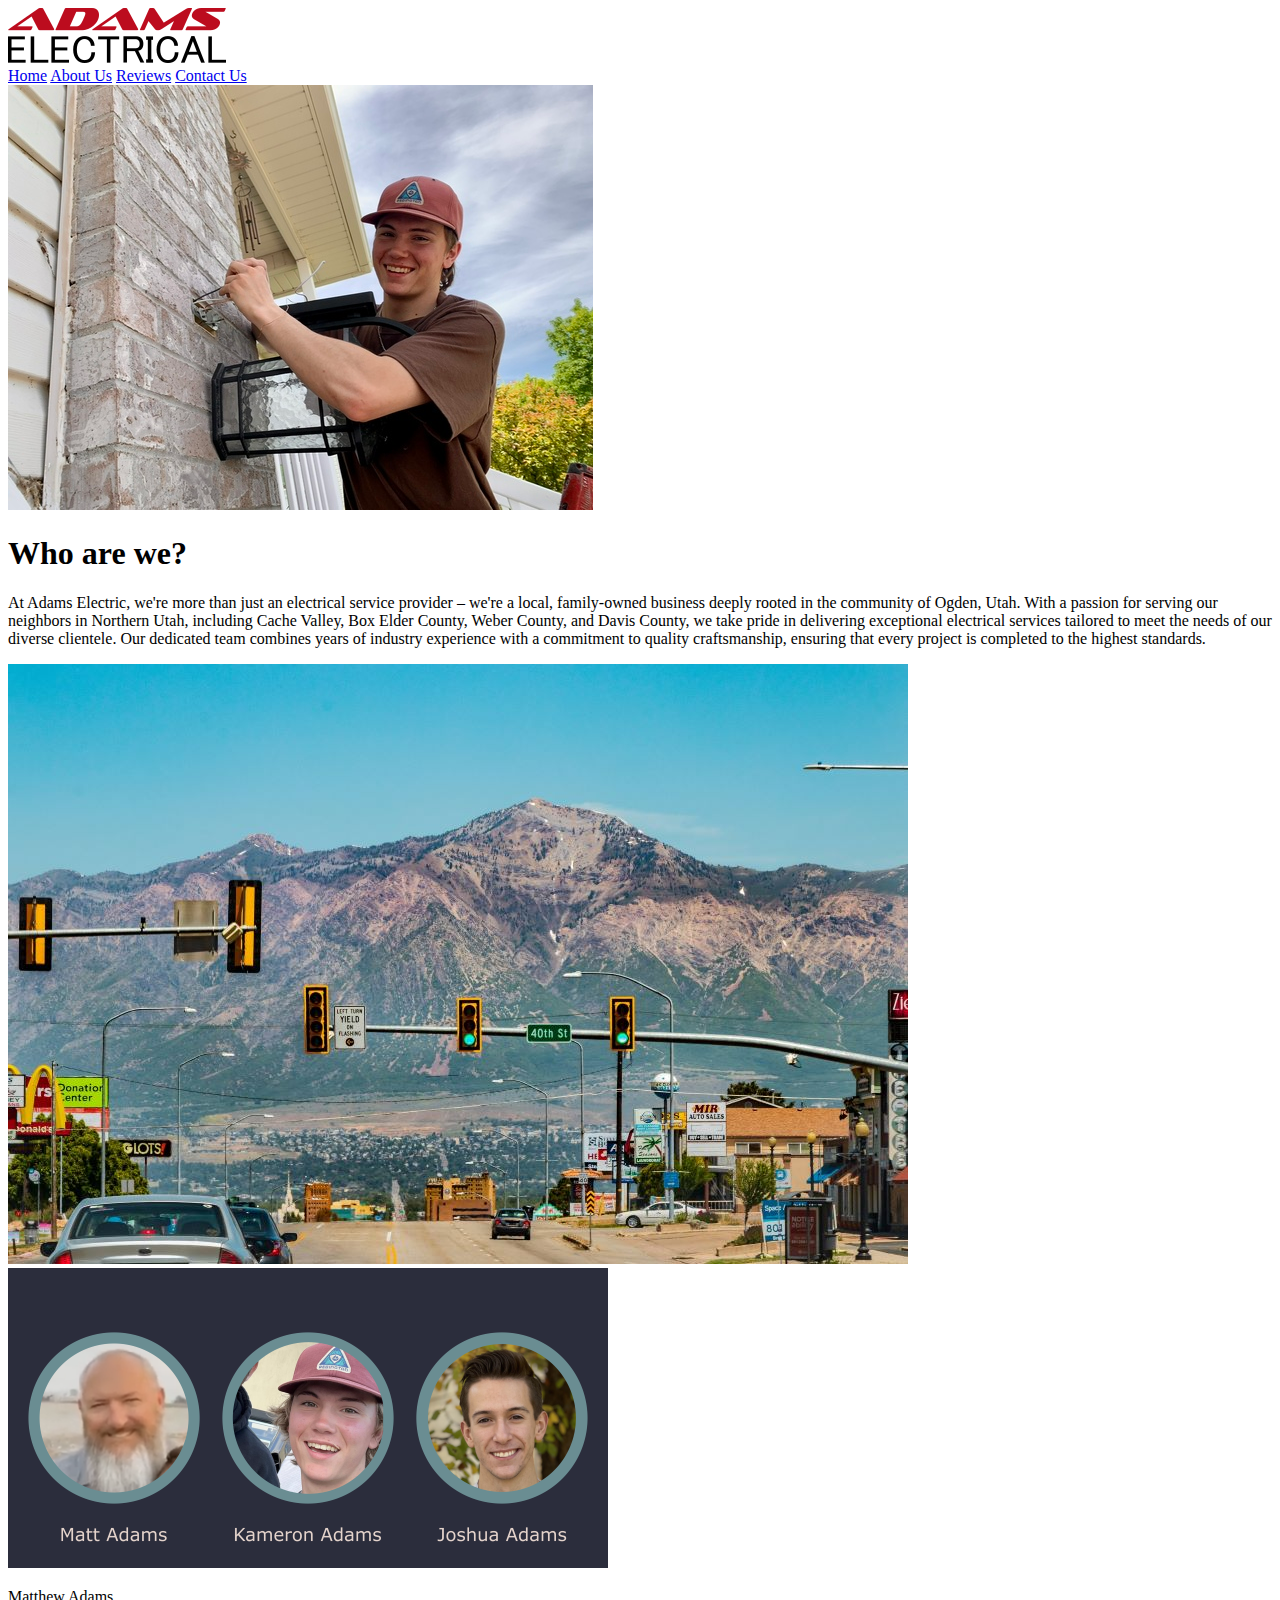
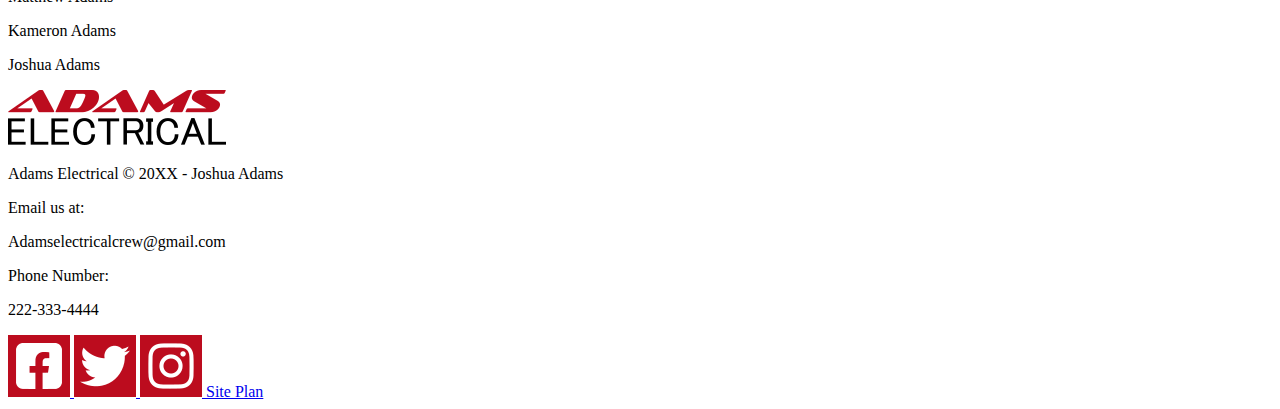
==== aboutus.html @ c816623a "updated footer to include a siteplan link" ====
<!DOCTYPE html>
<html lang="en">
<head>
    <meta charset="UTF-8">
    <meta name="viewport" content="width=device-width, initial-scale=1.0">
    <title>About Us</title>
    <link rel="stylesheet" href="styles/styles.css">
</head>
<body>
    <header>
        <a id="logo_link" href="index.html">
            <img class="icon" src="images/Logo_Adams_Electric_1.png" alt="Adams Electrical Logo">
        </a>
        <nav>
            <a href="index.html">Home</a>
            <a href="aboutus.html">About Us</a>
            <a href="reviews.html">Reviews</a>
            <a href="contactus.html">Contact Us</a>
        </nav>
    </header>

    <main>
        <img src="images/resized/Outdoor_Lighting.jpg" alt="Picture of an Electrian fixing an outdoor light">
        <h1>Who are we?</h1>
        <p>At Adams Electric, we're more than just an electrical service provider – we're a local, family-owned business deeply rooted in the community of Ogden, Utah. With a passion for serving our neighbors in Northern Utah, including Cache Valley, Box Elder County, Weber County, and Davis County, we take pride in delivering exceptional electrical services tailored to meet the needs of our diverse clientele. Our dedicated team combines years of industry experience with a commitment to quality craftsmanship, ensuring that every project is completed to the highest standards.</p>
        <img src="images/resized/Ogden_Utah_2-chase-charaba-uRHzV3ca2fk-unsplash.jpg" alt="Picture of Ogden Utah">

        <div class="Adamscrew">
            <img src="images/resized/adams family picture2.png" alt="Picture of the Adams Family Crew">

            <p class="waw-text" >Matthew Adams</p>
            <p class="waw-text" >Kameron Adams</p>
            <p class="waw-text" >Joshua Adams</p>
        </div>
    </main>
    
    <footer>
        <a id="logo_link" href="index.html">
            <img class="icon" src="images/Logo_Adams_Electric_1.png" alt="Adams Electrical Logo">
        </a>
        <p>Adams Electrical &copy; 20XX - Joshua Adams</p>
        <p>Email us at:</p>
        <p>Adamselectricalcrew@gmail.com</p>
        <p>Phone Number:</p>
        <p>222-333-4444</p>
        <div class="social">
            <a href="https://facebook.com" target="_blank">
                <img src="images/icons/facebook2.png" alt="fb icon">
            </a>
            <a href="https://twitter.com" target="_blank">
                <img src="images/icons/twitter2.png" alt="twitter icon">
            </a>
            <a href="https://instagram.com" target="_blank">
                <img src="images/icons/instagram2.png" alt="instagram icon">
            </a>
            <a href="site-plan.html">Site Plan</a>
        </div>
    </footer>

</body>
</html>
---- styles/styles.css ----
/* Form CSS */
#feedback {
    background-color: antiquewhite;
    position: absolute;
    top: 0;
    left: 0;
    right: 0;
    padding: .5em;
    /* make this element invisible until we are ready for it */
    display: none;      
}
.moveDown {
    margin-top: 3em;
}

form {
    /* Center the form on the page */
    margin: 0 auto;
    width: 400px;
    /* Form outline */
    padding: 1em;
    border: 1px solid #ccc;
    border-radius: 1em;
  }
  
  ul {
    list-style: none;
    padding: 0;
    margin: 0;
  }
  
  form li + li {
    margin-top: 1em;
  }
  
  label {
    /* Uniform size & alignment */
    display: inline-block;
    width: 90px;
    text-align: right;
  }
  
  input,
  textarea {
    /* To make sure that all text fields have the same font settings
       By default, textareas have a monospace font */
    font: 1em sans-serif;
  
    /* Uniform text field size */
    width: 300px;
    box-sizing: border-box;
  
    /* Match form field borders */
    border: 1px solid #999;
  }
  
  input:focus,
  textarea:focus {
    /* Additional highlight for focused elements */
    border-color: #000;
  }
  
  textarea {
    /* Align multiline text fields with their labels */
    vertical-align: top;
  
    /* Provide space to type some text */
    height: 5em;
  }
  
  .button {
    /* Align buttons with the text fields */
    padding-left: 90px; /* same size as the label elements */
  }
  
  button {
    /* This extra margin represent roughly the same space as the space
       between the labels and their text fields */
    margin-left: 0.5em;
  }
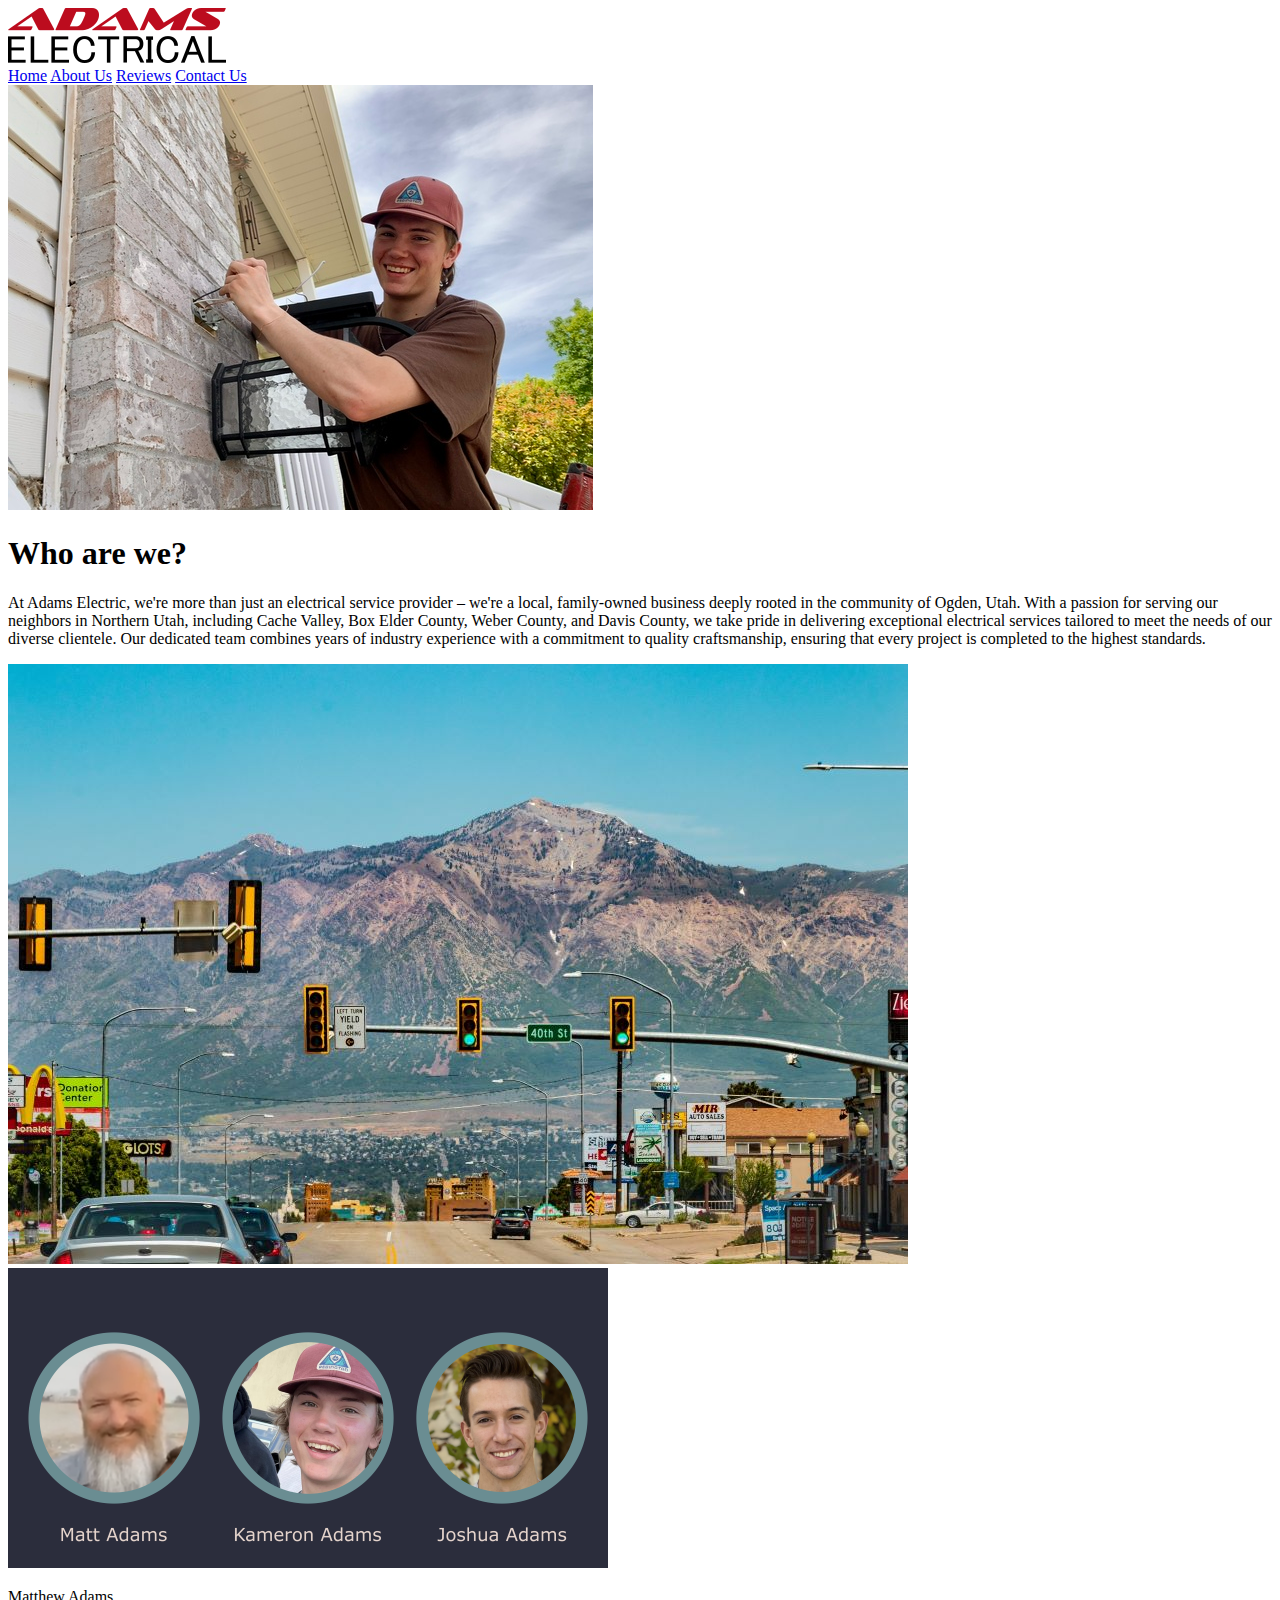
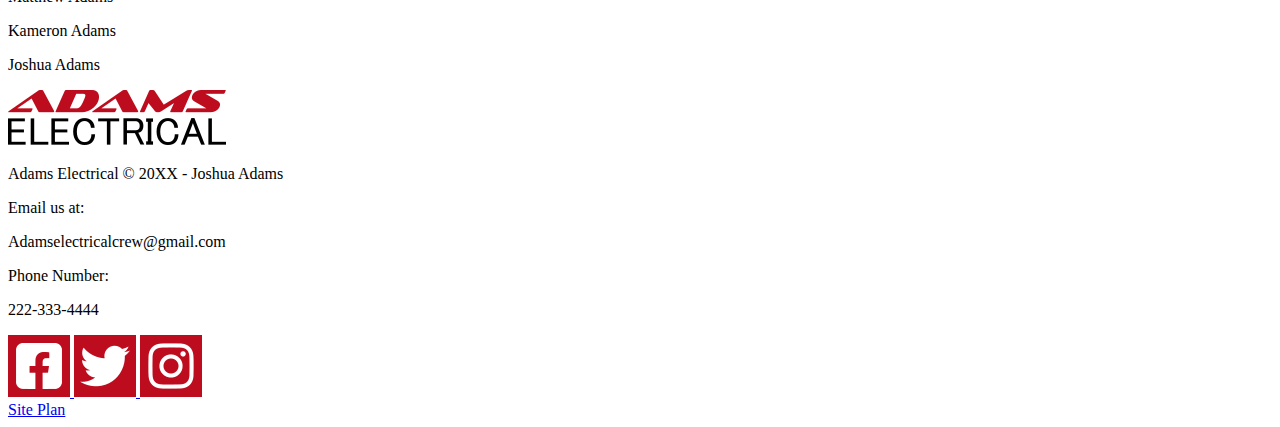
==== commit f64f85d4: "updated site plan" ====
--- a/aboutus.html
+++ b/aboutus.html
@@ -53,6 +53,8 @@
             <a href="https://instagram.com" target="_blank">
                 <img src="images/icons/instagram2.png" alt="instagram icon">
             </a>
+        </div>
+        <div class="Site-Plan-Link">
             <a href="site-plan.html">Site Plan</a>
         </div>
     </footer>
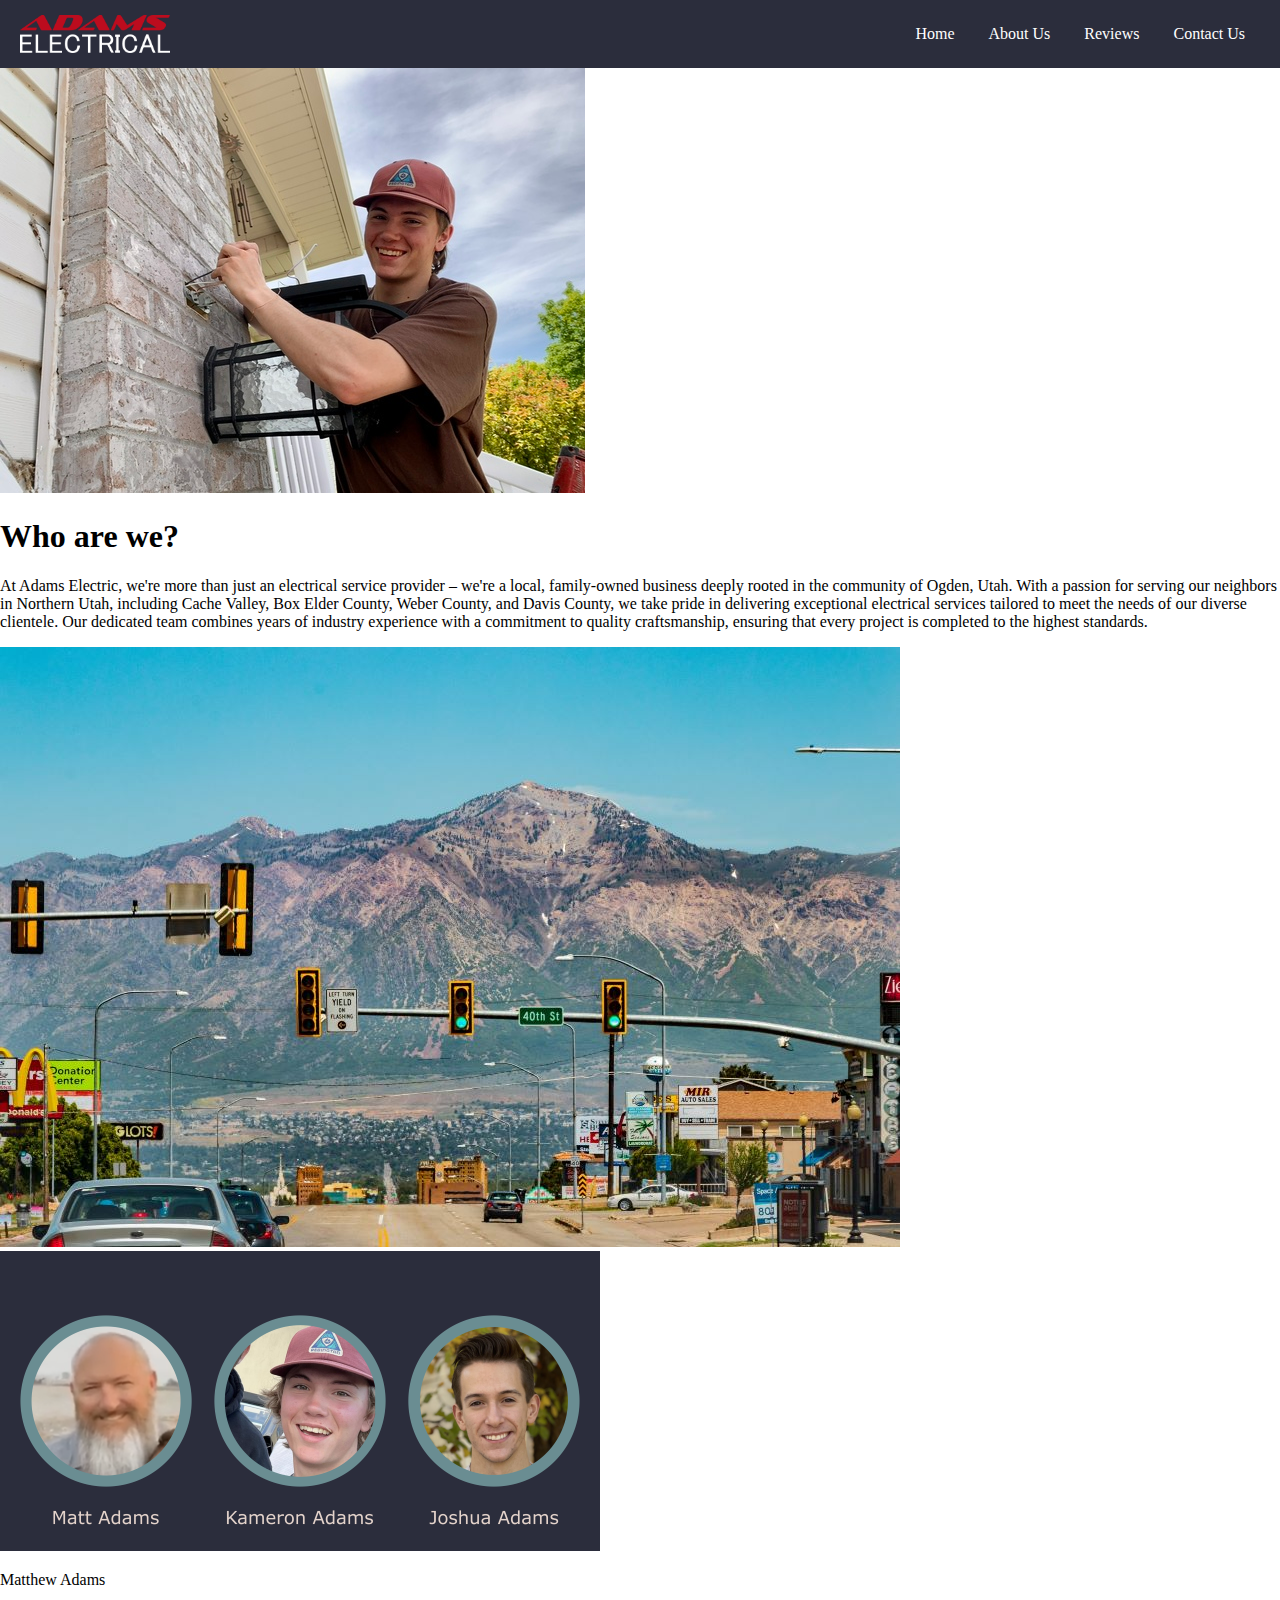
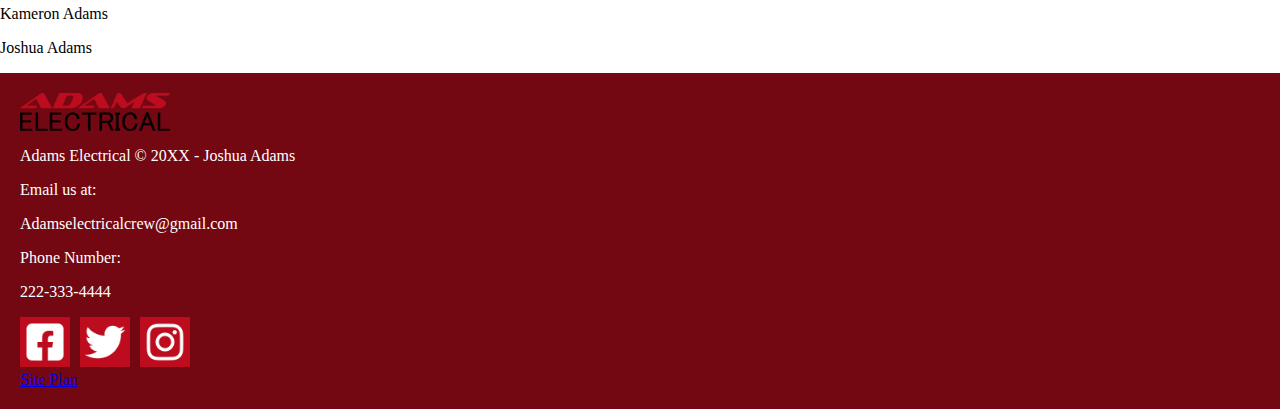
==== commit f8adc979: "updated header" ====
--- a/aboutus.html
+++ b/aboutus.html
@@ -9,13 +9,15 @@
 <body>
     <header>
         <a id="logo_link" href="index.html">
-            <img class="icon" src="images/Logo_Adams_Electric_1.png" alt="Adams Electrical Logo">
+            <img class="icon" src="images/Logo_Adams_Electric_2.png" alt="Adams Electrical Logo">
         </a>
-        <nav>
-            <a href="index.html">Home</a>
-            <a href="aboutus.html">About Us</a>
-            <a href="reviews.html">Reviews</a>
-            <a href="contactus.html">Contact Us</a>
+        <nav class="navbar">
+            <ul>
+                <li><a href="index.html">Home</a></li>
+                <li><a href="aboutus.html">About Us</a></li>
+                <li><a href="reviews.html">Reviews</a></li>
+                <li><a href="contactus.html">Contact Us</a></li>
+            </ul>
         </nav>
     </header>
 
--- a/styles/styles.css
+++ b/styles/styles.css
@@ -1,3 +1,173 @@
+/* Header & Nav */
+header {
+  display: flex;
+  justify-content: space-between;
+  align-items: center; /* Center items vertically */
+  background-color: #2B2D3C;
+  --primary-color: #E4D3CB;
+  --secondary-color: #2B2D3C;
+  --accent1-color: #BC0C1E;
+  --accent2-color: #730712;
+  padding: 10px 20px;
+}
+
+#logo_link {
+  display: flex; /* Use flexbox for the logo link */
+  align-items: center; /* Center the logo vertically */
+}
+
+.icon {
+  width: 150px;
+}
+
+.navbar ul {
+  list-style-type: none;
+  background-color: #2B2D3C;
+  padding: 0;
+  margin: 0;
+}
+
+.navbar li {
+  display: inline-block;
+}
+
+.navbar a {
+  display: block;
+  color: white;
+  text-decoration: none;
+  padding: 15px;
+  text-align: center;
+}
+
+.navbar a:hover {
+  background-color: #BC0C1E;
+}
+
+
+/* Body */
+body {
+  margin: 0;
+  padding: 0;
+}
+
+/* Hero */
+.hero-image {
+  background-image: linear-gradient(rgba(0, 0, 0, 0.5), rgba(0, 0, 0, 0.5)), url('../images/Hero/hero-20240302_0405510002.jpg');
+  height: 400px;
+
+  /* Position and center the image to scale nicely on all screens */
+  background-position: center;
+  background-repeat: no-repeat;
+  background-size: cover;
+  position: relative;
+}
+
+/* Place text in the middle of the image */
+.hero-text {
+  text-align: center;
+  position: absolute;
+  top: 50%;
+  left: 50%;
+  transform: translate(-50%, -50%);
+  color: white;
+  width: 500px;
+  height: 200px;
+}
+.hero-text button {
+  background-color: #BC0C1E;
+  padding: 10px;
+  border-radius: 5px;
+  font-weight: bold;
+  color: white;
+  border: none;
+  transition: transform 0.2s;
+  position: relative;
+}
+.hero-image button:hover {
+  background-color: #ff0019;
+  font-weight: 600;
+  border: 5px solid #ff0019;
+  transform: scale(1.1);
+}
+
+
+
+/* Footer */
+
+footer {
+  background-color: #730712;
+  color: white;
+  padding: 20px;
+        --primary-color: #E4D3CB   ;
+        --secondary-color: #2B2D3C ;
+        --accent1-color: #BC0C1E;
+        --accent2-color: #730712;
+}
+.footer-content {
+  display: flex;
+  flex-wrap: wrap;
+  align-items: center;
+  justify-content: space-between;
+}
+.contact-info {
+  margin-right: auto; /* Push the social icons and site plan link to the right */
+}
+.footer-icon {
+  width: 100px; /* Adjust the size of the logo */
+}
+.social {
+  display: flex;
+}
+.social img {
+  width: 50px; /* Adjust the size of the social icons */
+  margin-right: 10px; /* Add some space between social icons */
+}
+.site-plan-link {
+  margin-left: auto; /* Push the site plan link to the right */
+  background-color: #E4D3CB;
+  margin: 0;
+  width: 100%;
+  text-align: center;
+  text-decoration: none;
+}
+
+
+
+
+
+
+
+
+
+
+
+
+/* Media Query */
+@media screen and (max-width: 900px) {
+  .navbar {
+    display: block; /* Display the nav links as block elements */
+  }
+
+  .icon {
+    display: block; /* Show the logo on smaller screens */
+    width: 150px; /* Adjust the size of the logo for smaller screens */
+  }
+
+  .navbar ul {
+    padding: 0; /* Reset padding for better spacing */
+  }
+
+  .navbar li {
+    display: block; /* Display each navigation item as a block */
+    margin-bottom: 10px; /* Add some margin between each navigation item */
+  }
+
+  /* Hide the hamburger icon on smaller screens */
+  .hamburger-icon {
+    display: none;
+  }
+}
+
 
 
 
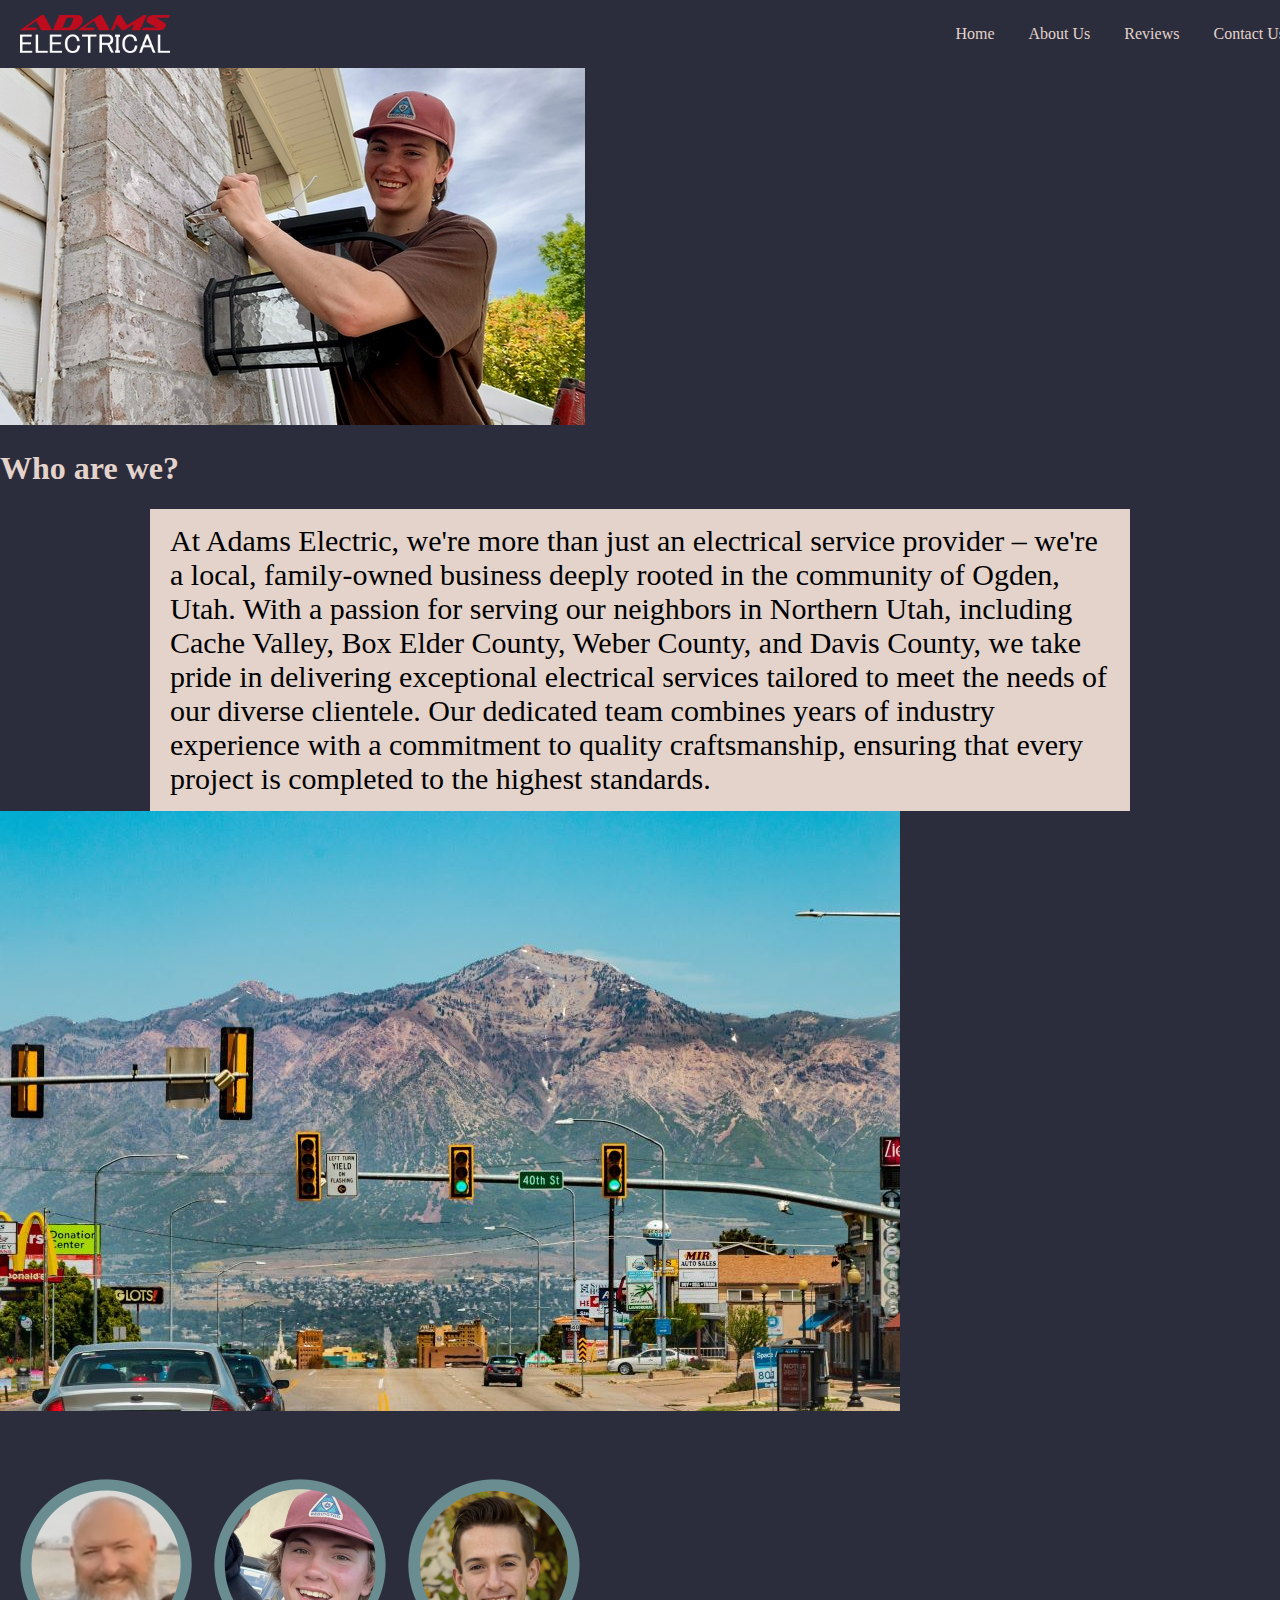
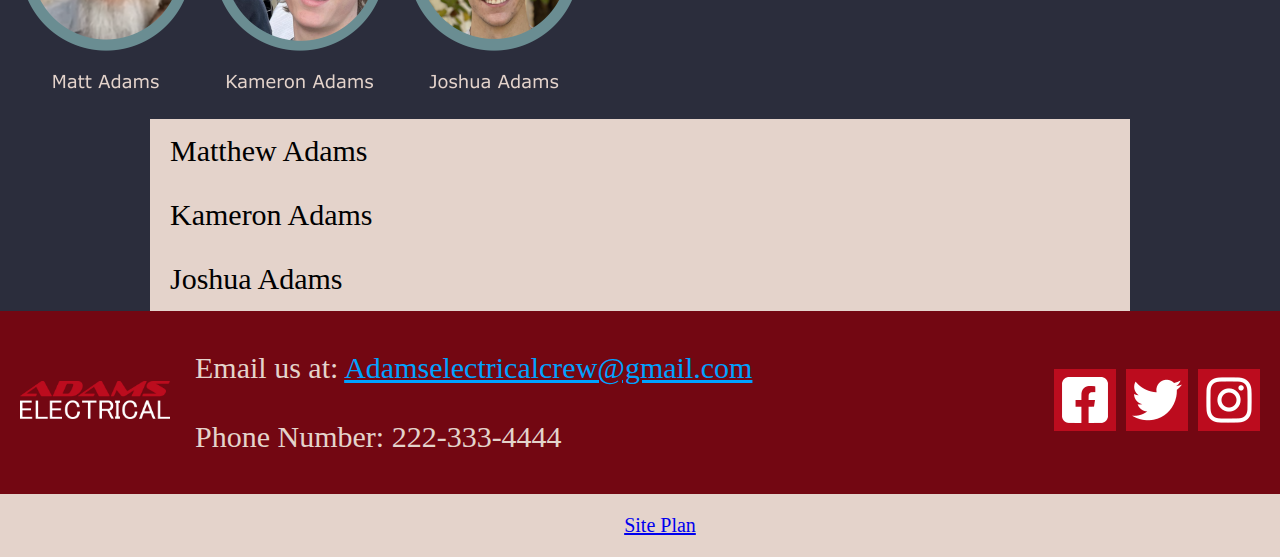
==== commit 089df963: "Updated Index Page" ====
--- a/aboutus.html
+++ b/aboutus.html
@@ -37,29 +37,31 @@
     </main>
     
     <footer>
-        <a id="logo_link" href="index.html">
-            <img class="icon" src="images/Logo_Adams_Electric_1.png" alt="Adams Electrical Logo">
-        </a>
-        <p>Adams Electrical &copy; 20XX - Joshua Adams</p>
-        <p>Email us at:</p>
-        <p>Adamselectricalcrew@gmail.com</p>
-        <p>Phone Number:</p>
-        <p>222-333-4444</p>
-        <div class="social">
+        <div class="footer-content">
+          <a id="footer-logo-link" href="index.html">
+            <img class="footer-icon" src="images/Logo_Adams_Electric_2.png" alt="Adams Electrical Logo">
+          </a>
+          <div class="contact-info">
+            <p>Email us at: <a href="mailto:Adamselectricalcrew@gmail.com">Adamselectricalcrew@gmail.com</a></p>
+            <p>Phone Number: 222-333-4444</p>
+          </div>
+          <div class="social">
             <a href="https://facebook.com" target="_blank">
-                <img src="images/icons/facebook2.png" alt="fb icon">
+              <img src="images/icons/facebook2.png" alt="Facebook icon">
             </a>
             <a href="https://twitter.com" target="_blank">
-                <img src="images/icons/twitter2.png" alt="twitter icon">
+              <img src="images/icons/twitter2.png" alt="Twitter icon">
             </a>
             <a href="https://instagram.com" target="_blank">
-                <img src="images/icons/instagram2.png" alt="instagram icon">
+              <img src="images/icons/instagram2.png" alt="Instagram icon">
             </a>
+          </div>
         </div>
-        <div class="Site-Plan-Link">
-            <a href="site-plan.html">Site Plan</a>
-        </div>
-    </footer>
+      </footer>
+
+      <div class="site-plan-link">
+        <a href="site-plan.html">Site Plan</a>
+      </div>
 
 </body>
 </html>--- a/styles/styles.css
+++ b/styles/styles.css
@@ -1,173 +1,304 @@
+/* Colors */
+/* .Colors {
+primary-color: #E4D3CB;
+secondary-color: #2B2D3C;
+accent1-color: #BC0C1E;
+accent2-color: #730712;
+} */
+
+@import url('https://fonts.cdnfonts.com/css/sofachrome');
+@import url('https://fonts.googleapis.com/css2?family=Montserrat:ital,wght@0,100..900;1,100..900&family=Open+Sans:ital,wght@0,300..800;1,300..800&family=Roboto:ital,wght@0,100;0,300;0,400;0,500;0,700;0,900;1,100;1,300;1,400;1,500;1,700;1,900&display=swap');
+
+:root {
+--heading-font: 'Sofachrome Rg', sans-serif, "Montserrat", sans-serif;
+--paragraph-font: 'Roboto', "Open Sans", 'sans-serif'; /* Remove the comma at the end */
+
+}
+
 /* Header & Nav */
 header {
   display: flex;
   justify-content: space-between;
   align-items: center; /* Center items vertically */
   background-color: #2B2D3C;
-  --primary-color: #E4D3CB;
-  --secondary-color: #2B2D3C;
-  --accent1-color: #BC0C1E;
-  --accent2-color: #730712;
   padding: 10px 20px;
-}
-
+  /*Fixed Top Menu */
+  position:fixed;
+  top:0;
+  width: 100%;
+  z-index: 1;
+}
 #logo_link {
-  display: flex; /* Use flexbox for the logo link */
-  align-items: center; /* Center the logo vertically */
-}
-
+  display: flex;
+  align-items: center;
+}
 .icon {
   width: 150px;
 }
-
 .navbar ul {
   list-style-type: none;
   background-color: #2B2D3C;
   padding: 0;
   margin: 0;
 }
-
 .navbar li {
   display: inline-block;
 }
-
 .navbar a {
   display: block;
-  color: white;
+  color: #E4D3CB;
   text-decoration: none;
   padding: 15px;
   text-align: center;
 }
-
 .navbar a:hover {
   background-color: #BC0C1E;
 }
-
 
 /* Body */
 body {
   margin: 0;
   padding: 0;
+  background-color: #2B2D3C;
+  color: #E4D3CB;
 }
 
 /* Hero */
 .hero-image {
   background-image: linear-gradient(rgba(0, 0, 0, 0.5), rgba(0, 0, 0, 0.5)), url('../images/Hero/hero-20240302_0405510002.jpg');
   height: 400px;
-
-  /* Position and center the image to scale nicely on all screens */
   background-position: center;
   background-repeat: no-repeat;
   background-size: cover;
   position: relative;
-}
-
-/* Place text in the middle of the image */
+  padding-top:  70px;
+}
 .hero-text {
   text-align: center;
   position: absolute;
   top: 50%;
   left: 50%;
   transform: translate(-50%, -50%);
-  color: white;
-  width: 500px;
+  color: #E4D3CB;
+  width: 1000px;
   height: 200px;
+  font-family: var(--heading-font);
 }
 .hero-text button {
-  background-color: #BC0C1E;
+  background-color: #a30010;
   padding: 10px;
-  border-radius: 5px;
+  border-radius: 10px;
   font-weight: bold;
-  color: white;
+  color: #E4D3CB;
   border: none;
   transition: transform 0.2s;
   position: relative;
 }
 .hero-image button:hover {
-  background-color: #ff0019;
+  background-color: #a30010;
   font-weight: 600;
-  border: 5px solid #ff0019;
-  transform: scale(1.1);
-}
-
-
+  border: 10px solid #a30010;
+  transform: scale(1.4);
+}
+.m1 h1 {
+  text-align: center;
+  font-family: var(--heading-font);
+  background: #a30010;
+  color: #E4D3CB;
+  margin: 0 25%;
+  width: auto;
+  padding: 8px;
+  margin-top: 30px;
+  margin-bottom: 30px;
+  border-radius: 10px;
+  font-size: 25px;
+}
+.m1 h3, p{
+  text-align: left;
+  margin: 0 150px;
+  padding: 15px 20px 15px 20px;
+  font-size: 30px;
+  background: #E4D3CB;
+  color: black;
+  overflow: hidden;
+}
+.ps-text {
+  margin: 30px auto;
+  border: 1px solid #E4D3CB;
+  border-radius: 15px;
+}
+.proudly-servicing {
+  gap: 10px;
+  /* border: 25px solid #2B2D3C; */
+  background-color: #2B2D3C;
+  margin: 0 150px;
+  /* border-bottom: solid 30px #2B2D3C; */
+  border-top: solid 20px #730712;
+  border-bottom: solid 20px #730712;
+}
+.proudly-servicing h1 {
+  text-align: center;
+}
+.image-container {
+  display: grid;
+  grid-template-columns: repeat(4, minmax(300px, 1fr));
+  justify-content: center;
+  margin: 0 auto; 
+  max-width: 1500px; 
+}
+.image-container img {
+  width: 100%; 
+  height: 300px;
+  max-width: 300px;
+  padding: 25px; 
+  box-sizing: border-box;
+  border-radius: 50%;
+}
+  .image-container img[src="images/resized/Cache Valley - joshua-hoehne-p0x0osKKFng-unsplash.jpg"] {
+    grid-column: 1 / span 1; 
+  }
+  .image-container img[src="images/resized/Ogden_Utah_2-chase-charaba-uRHzV3ca2fk-unsplash.jpg"] {
+    grid-column: 2 / span 1; 
+  }
+  .image-container img[src="images/resized/Box Elder - chris-kofoed-mTxOQXx7JCc-unsplash.jpg"] {
+    grid-column: 3 / span 1; 
+  }
+  .image-container img[src="images/resized/Ogden_Utah_Mountians.jpg"] {
+    grid-column: 4 / span 1; 
+  }
+
+.services {
+display: grid;
+grid-template-columns: 1fr 1fr;
+text-align: left;
+margin: 0 150px;
+padding: 15px 20px 15px 20px;
+font-size: 30px;
+background: #E4D3CB;
+color: black;
+overflow: hidden;
+border-bottom: solid 20px #2B2D3C;
+}
+.services_list{
+  text-align: left;
+  padding: 15px 20px 15px 20px;
+  font-size: 30px;
+  background: #E4D3CB;
+  color: black;
+}
+.home-page-review {
+text-align: left;
+padding: 15px 20px 15px 20px;
+}
+.home-page-review p {
+  text-align: left;
+  margin: 0 auto;
+  font-style: italic;
+}
+.Recent-Review{
+  text-align: left;
+  /* margin: 0 150px; */
+  padding: 15px 20px 15px 20px;
+  font-size: 30px;
+  background: #E4D3CB;
+  color: black;
+  grid-column: 2/3;
+  grid-row: 1/2;
+}
 
 /* Footer */
-
 footer {
   background-color: #730712;
-  color: white;
+  color: #E4D3CB;
   padding: 20px;
-        --primary-color: #E4D3CB   ;
-        --secondary-color: #2B2D3C ;
-        --accent1-color: #BC0C1E;
-        --accent2-color: #730712;
 }
 .footer-content {
   display: flex;
   flex-wrap: wrap;
+  justify-content: space-between;
   align-items: center;
-  justify-content: space-between;
 }
 .contact-info {
-  margin-right: auto; /* Push the social icons and site plan link to the right */
-}
-.footer-icon {
-  width: 100px; /* Adjust the size of the logo */
+  flex-grow: 1;
+  text-align: center; 
+}
+.contact-info p {
+  margin: 5px;
+  background-color: #730712;
+  color: #E4D3CB;
+}
+.contact-info a {
+  color: #00a2ff;
 }
 .social {
   display: flex;
 }
-.social img {
-  width: 50px; /* Adjust the size of the social icons */
-  margin-right: 10px; /* Add some space between social icons */
-}
+.social a {
+  margin-left: 10px;
+}
+.footer-icon {
+  width: 150px;
+}
+
 .site-plan-link {
-  margin-left: auto; /* Push the site plan link to the right */
   background-color: #E4D3CB;
   margin: 0;
   width: 100%;
   text-align: center;
-  text-decoration: none;
-}
-
-
-
-
-
-
-
+  border: solid 20px #E4D3CB;
+  font-size: 20px;
+}
 
 
 
 
 
 /* Media Query */
-@media screen and (max-width: 900px) {
-  .navbar {
-    display: block; /* Display the nav links as block elements */
-  }
-
-  .icon {
-    display: block; /* Show the logo on smaller screens */
-    width: 150px; /* Adjust the size of the logo for smaller screens */
-  }
-
-  .navbar ul {
-    padding: 0; /* Reset padding for better spacing */
-  }
-
-  .navbar li {
-    display: block; /* Display each navigation item as a block */
-    margin-bottom: 10px; /* Add some margin between each navigation item */
-  }
-
-  /* Hide the hamburger icon on smaller screens */
-  .hamburger-icon {
-    display: none;
-  }
-}
-
+  @media screen and (max-width: 900px) {
+    .navbar {
+      display: block; /* Display the nav links as block elements */
+    }
+
+    .icon {
+      display: block; /* Show the logo on smaller screens */
+      width: 150px; /* Adjust the size of the logo for smaller screens */
+    }
+
+    .navbar ul {
+      padding: 0; /* Reset padding for better spacing */
+    }
+
+    .navbar li {
+      display: block; /* Display each navigation item as a block */
+      margin-bottom: 10px; /* Add some margin between each navigation item */
+    }
+
+    /* Hide the hamburger icon on smaller screens */
+    .hamburger-icon {
+      display: none;
+    }
+
+    .image-container {
+      grid-template-columns: repeat(auto-fit, minmax(300px, 1fr)); /* Adjust column sizes for smaller screens */
+    }
+
+    .image-container img {
+      height: 200px;
+      max-width: 200px;
+      padding: 15px;
+    }
+
+    .ps-text {
+      margin: 20px auto;
+      border-radius: 10px;
+    }
+
+    .proudly-servicing {
+      margin: 0 20px;
+      border-top: solid 10px #730712;
+      border-bottom: solid 10px #730712;
+  }
+}
 
 
 
@@ -250,5 +381,4 @@
     /* This extra margin represent roughly the same space as the space
        between the labels and their text fields */
     margin-left: 0.5em;
-  }
-  +  }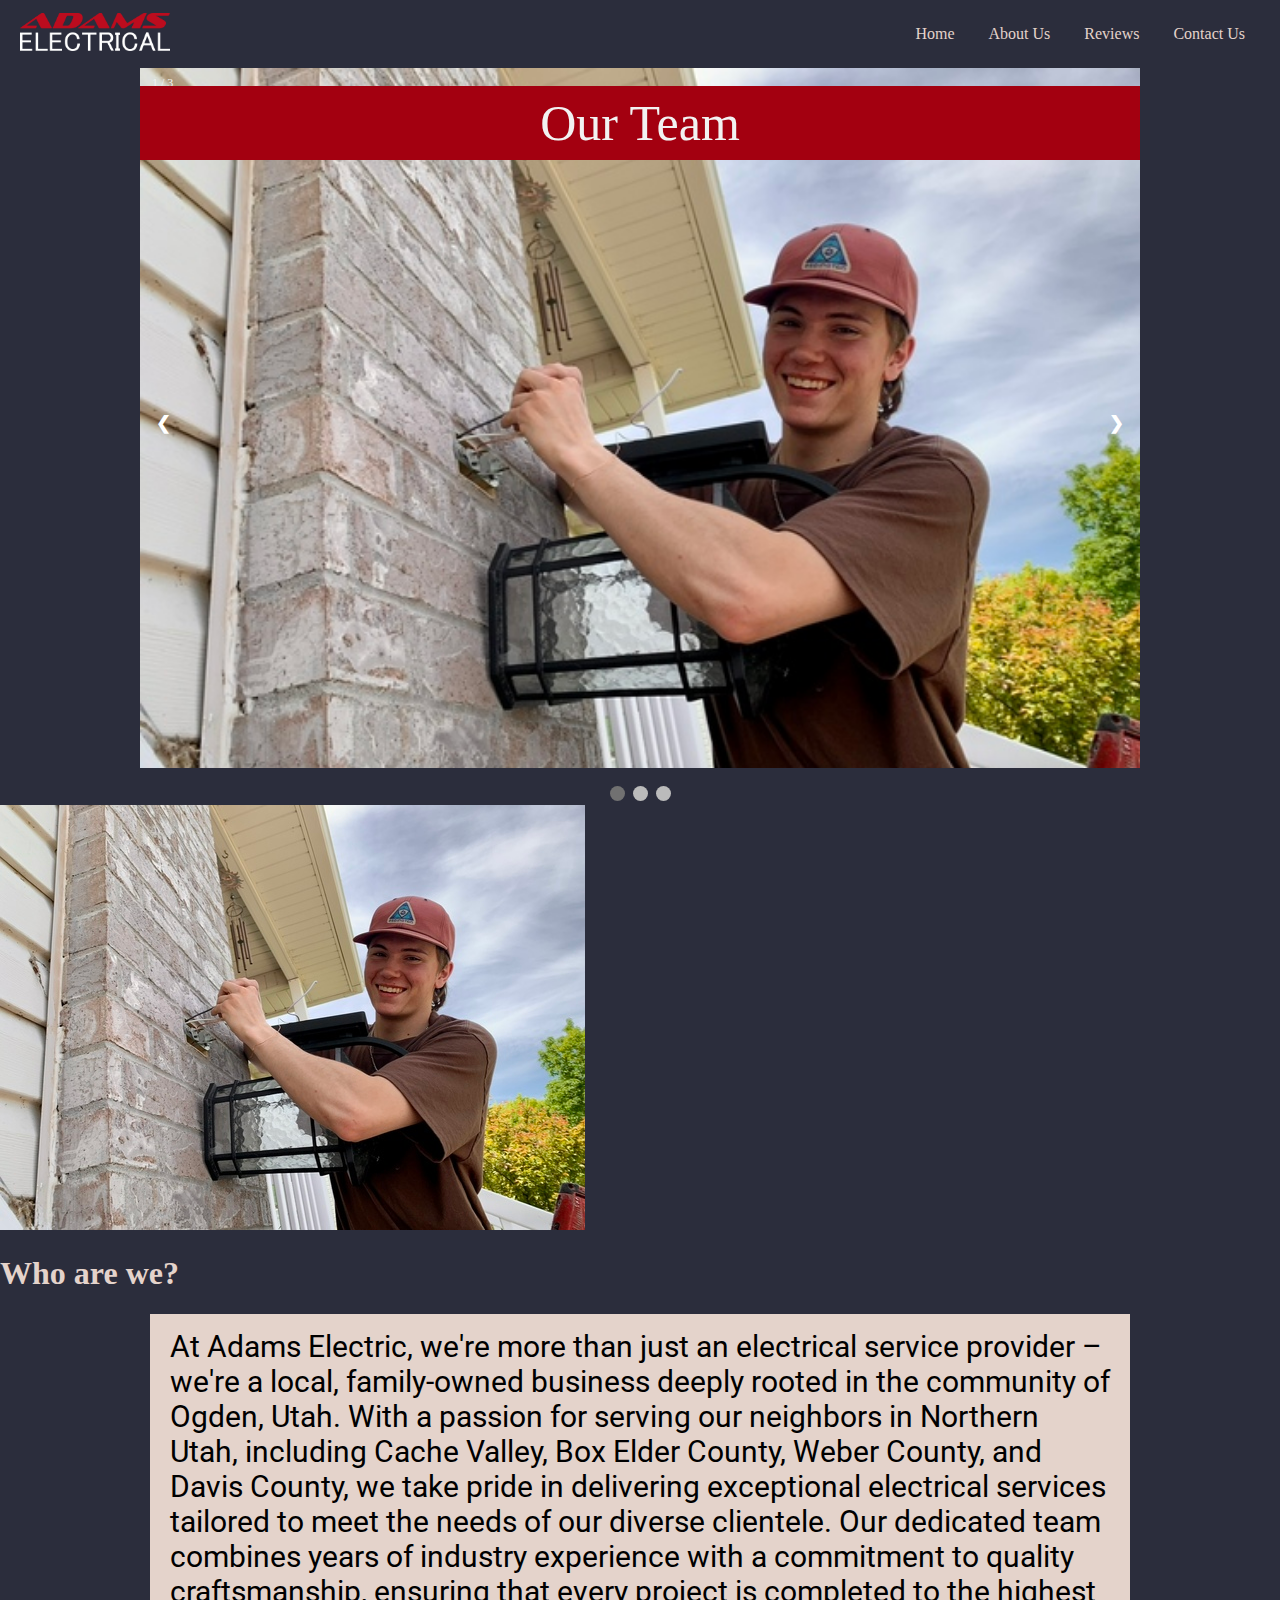
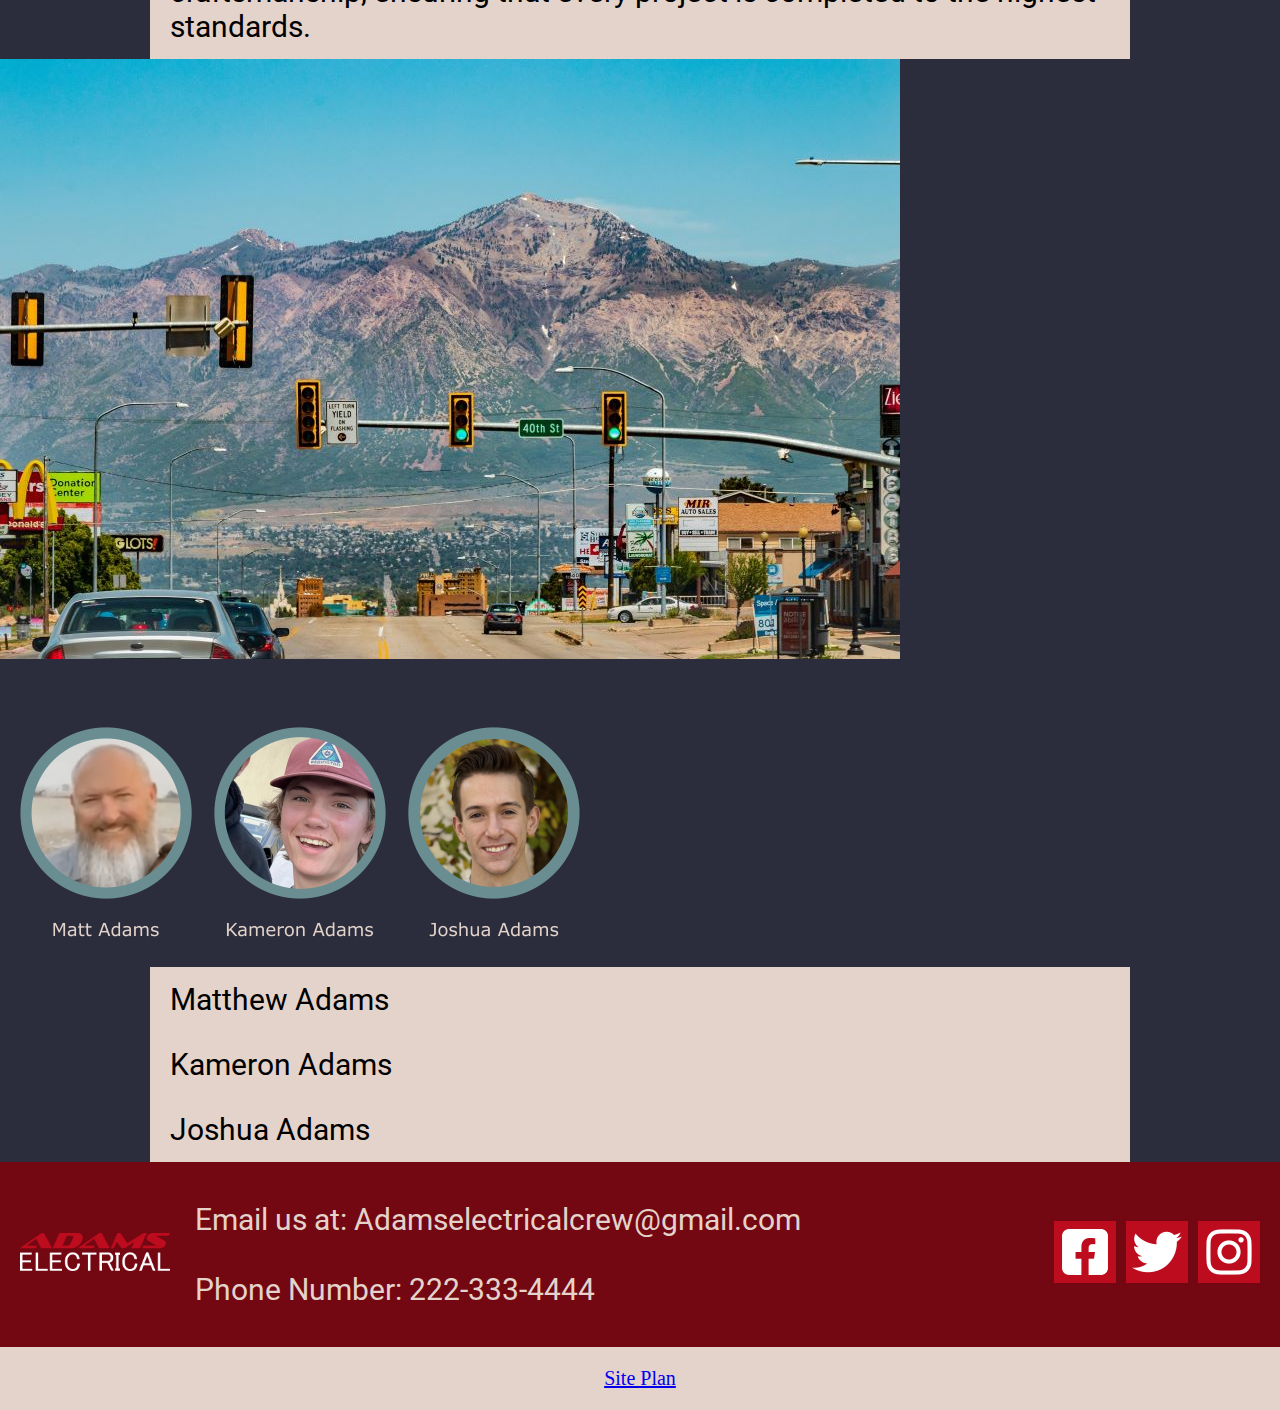
==== commit d2102972: "updated about us" ====
--- a/aboutus.html
+++ b/aboutus.html
@@ -22,9 +22,83 @@
     </header>
 
     <main>
-        <img src="images/resized/Outdoor_Lighting.jpg" alt="Picture of an Electrian fixing an outdoor light">
+      <div class="slideshow-container">
+        <div class="ab_slide fade">
+          <div class="numbertext">1 / 3</div>
+          <img src="images/resized/Outdoor_Lighting.jpg" style="width:100%">
+          <div class="ab_text">Our Team</div>
+        </div>
+      
+        <div class="ab_slide fade">
+          <div class="numbertext">2 / 3</div>
+          <img src="images/resized/Ogden_Utah_2-chase-charaba-uRHzV3ca2fk-unsplash.jpg" style="width:100%">
+          <div class="ab_text">Our Team</div>
+        </div>
+      
+        <div class="ab_slide fade">
+          <div class="numbertext">3 / 3</div>
+          <img src="images/resized/20240302_040559000_iOS.jpg" style="width:100%">
+          <div class="ab_text">Our Team</div>
+        </div>
+      
+        <!-- Next and previous buttons -->
+        <a class="prev" onclick="plusSlides(-1)">&#10094;</a>
+        <a class="next" onclick="plusSlides(1)">&#10095;</a>
+      </div>
+      <br>
+      
+      <!-- The dots/circles -->
+      <div style="text-align:center">
+        <span class="dot" onclick="currentSlide(1)"></span>
+        <span class="dot" onclick="currentSlide(2)"></span>
+        <span class="dot" onclick="currentSlide(3)"></span>
+      </div>
+
+
+
+
+
+
+
+
+
+
+
+
+
+
+
+
+
+
+
+
+
+
+
+
+
+
+
+
+
+
+
+
+
+
+
+
+      <img class="hero" src="images/resized/Outdoor_Lighting.jpg" alt="Picture of an Electrian fixing an outdoor light">
+      
+      <div class="hero-image_ab">
         <h1>Who are we?</h1>
         <p>At Adams Electric, we're more than just an electrical service provider – we're a local, family-owned business deeply rooted in the community of Ogden, Utah. With a passion for serving our neighbors in Northern Utah, including Cache Valley, Box Elder County, Weber County, and Davis County, we take pride in delivering exceptional electrical services tailored to meet the needs of our diverse clientele. Our dedicated team combines years of industry experience with a commitment to quality craftsmanship, ensuring that every project is completed to the highest standards.</p>
+      </div>
+
+
+        
+        
         <img src="images/resized/Ogden_Utah_2-chase-charaba-uRHzV3ca2fk-unsplash.jpg" alt="Picture of Ogden Utah">
 
         <div class="Adamscrew">
@@ -62,6 +136,35 @@
       <div class="site-plan-link">
         <a href="site-plan.html">Site Plan</a>
       </div>
+      <script>
+        let slideIndex = 1;
+showSlides(slideIndex);
 
+// Next/previous controls
+function plusSlides(n) {
+  showSlides(slideIndex += n);
+}
+
+// Thumbnail image controls
+function currentSlide(n) {
+  showSlides(slideIndex = n);
+}
+
+function showSlides(n) {
+  let i;
+  let slides = document.getElementsByClassName("ab_slide");
+  let dots = document.getElementsByClassName("dot");
+  if (n > slides.length) {slideIndex = 1}
+  if (n < 1) {slideIndex = slides.length}
+  for (i = 0; i < slides.length; i++) {
+    slides[i].style.display = "none";
+  }
+  for (i = 0; i < dots.length; i++) {
+    dots[i].className = dots[i].className.replace(" active", "");
+  }
+  slides[slideIndex-1].style.display = "block";
+  dots[slideIndex-1].className += " active";
+}
+      </script>
 </body>
 </html>--- a/styles/styles.css
+++ b/styles/styles.css
@@ -12,28 +12,41 @@
 :root {
 --heading-font: 'Sofachrome Rg', sans-serif, "Montserrat", sans-serif;
 --paragraph-font: 'Roboto', "Open Sans", 'sans-serif'; /* Remove the comma at the end */
-
+}
+
+
+
+
+
+
+
+
+
+
+
+
+/* Body */
+body {
+  margin: 0;
+  padding: 0;
+  background-color: #2B2D3C;
+  color: #E4D3CB;
 }
 
 /* Header & Nav */
 header {
   display: flex;
   justify-content: space-between;
-  align-items: center; /* Center items vertically */
+  /* width: 100%; */
+  align-items: center;
   background-color: #2B2D3C;
-  padding: 10px 20px;
-  /*Fixed Top Menu */
-  position:fixed;
-  top:0;
-  width: 100%;
+  padding: 10px 20px; 
+  position: sticky;
+  top: 0;
   z-index: 1;
 }
-#logo_link {
-  display: flex;
-  align-items: center;
-}
-.icon {
-  width: 150px;
+.navbar {
+  margin-left: auto;
 }
 .navbar ul {
   list-style-type: none;
@@ -41,6 +54,18 @@
   padding: 0;
   margin: 0;
 }
+#logo_link {
+  margin-right: auto;
+}
+.icon {
+  width: 150px;
+}
+.navbar ul {
+  list-style-type: none;
+  background-color: #2B2D3C;
+  padding: 0;
+  margin: 0;
+}
 .navbar li {
   display: inline-block;
 }
@@ -52,16 +77,126 @@
   text-align: center;
 }
 .navbar a:hover {
-  background-color: #BC0C1E;
-}
-
-/* Body */
-body {
-  margin: 0;
-  padding: 0;
-  background-color: #2B2D3C;
-  color: #E4D3CB;
-}
+  background-color: #a30010;
+}
+
+
+
+
+
+
+
+
+
+
+
+
+
+
+
+
+
+
+
+
+/* Hero Slide Show */
+* {box-sizing:border-box}
+.slideshow-container {
+  max-width: 1000px;
+  position: relative;
+  margin: auto;
+}
+.ab_slide {
+  display: none;
+  height: 700px;
+  overflow: hidden;
+}
+.prev, .next {
+  cursor: pointer;
+  position: absolute;
+  top: 50%;
+  width: auto;
+  margin-top: -22px;
+  padding: 16px;
+  color: white;
+  font-weight: bold;
+  font-size: 18px;
+  transition: 0.6s ease;
+  border-radius: 0 3px 3px 0;
+  user-select: none;
+}
+.next {
+  right: 0;
+  border-radius: 3px 0 0 3px;
+}
+.prev:hover, .next:hover {
+  background-color: rgba(0,0,0,0.8);
+}
+.ab_text {
+  color: #f2f2f2;
+  font-size: 50px;
+  padding: 8px 12px;
+  position: absolute;
+  bottom: 8px;
+  width: 100%;
+  text-align: center;
+  margin-bottom: 600px;
+  font-style: unset;
+  background-color: #a30010;
+}
+.numbertext {
+  color: #f2f2f2;
+  font-size: 12px;
+  padding: 8px 12px;
+  position: absolute;
+  top: 0;
+}
+.dot {
+  cursor: pointer;
+  height: 15px;
+  width: 15px;
+  margin: 0 2px;
+  background-color: #bbb;
+  border-radius: 50%;
+  display: inline-block;
+  transition: background-color 0.6s ease;
+}
+.active, .dot:hover {
+  background-color: #717171;
+}
+.fade {
+  animation-name: fade;
+  animation-duration: 1.5s;
+}
+@keyframes fade {
+  from {opacity: .4}
+  to {opacity: 1}
+}
+
+
+
+
+
+
+
+
+
+
+
+
+
+
+
+
+
+
+
+
+
+
+
+
+
 
 /* Hero */
 .hero-image {
@@ -82,7 +217,7 @@
   color: #E4D3CB;
   width: 1000px;
   height: 200px;
-  font-family: var(--heading-font);
+  font-family: "Montserrat", sans-serif;
 }
 .hero-text button {
   background-color: #a30010;
@@ -93,12 +228,15 @@
   border: none;
   transition: transform 0.2s;
   position: relative;
+  font-family: var(--paragraph-font);
 }
 .hero-image button:hover {
   background-color: #a30010;
   font-weight: 600;
   border: 10px solid #a30010;
   transform: scale(1.4);
+  font-family: var(--paragraph-font);
+  text-decoration: underline;
 }
 .m1 h1 {
   text-align: center;
@@ -112,6 +250,7 @@
   margin-bottom: 30px;
   border-radius: 10px;
   font-size: 25px;
+  font-family: 'Sofachrome Rg', sans-serif, "Montserrat", sans-serif;;
 }
 .m1 h3, p{
   text-align: left;
@@ -121,30 +260,40 @@
   background: #E4D3CB;
   color: black;
   overflow: hidden;
+  font-family: var(--paragraph-font);
 }
 .ps-text {
   margin: 30px auto;
   border: 1px solid #E4D3CB;
   border-radius: 15px;
+  text-align: center;
+  margin: 20px 70px;
+  padding: 15px 20px 15px 20px;
+  font-size: 30px;
+  color: black;
+  font-family: var(--paragraph-font);
 }
 .proudly-servicing {
   gap: 10px;
-  /* border: 25px solid #2B2D3C; */
   background-color: #2B2D3C;
   margin: 0 150px;
-  /* border-bottom: solid 30px #2B2D3C; */
   border-top: solid 20px #730712;
   border-bottom: solid 20px #730712;
+  font-family: var(--paragraph-font);
 }
 .proudly-servicing h1 {
+  text-align: center;
+}
+.m1_pictures {
   text-align: center;
 }
 .image-container {
   display: grid;
   grid-template-columns: repeat(4, minmax(300px, 1fr));
   justify-content: center;
-  margin: 0 auto; 
-  max-width: 1500px; 
+  align-items: center;
+  margin: 0 auto;
+  max-width: 1500px;
 }
 .image-container img {
   width: 100%; 
@@ -154,19 +303,6 @@
   box-sizing: border-box;
   border-radius: 50%;
 }
-  .image-container img[src="images/resized/Cache Valley - joshua-hoehne-p0x0osKKFng-unsplash.jpg"] {
-    grid-column: 1 / span 1; 
-  }
-  .image-container img[src="images/resized/Ogden_Utah_2-chase-charaba-uRHzV3ca2fk-unsplash.jpg"] {
-    grid-column: 2 / span 1; 
-  }
-  .image-container img[src="images/resized/Box Elder - chris-kofoed-mTxOQXx7JCc-unsplash.jpg"] {
-    grid-column: 3 / span 1; 
-  }
-  .image-container img[src="images/resized/Ogden_Utah_Mountians.jpg"] {
-    grid-column: 4 / span 1; 
-  }
-
 .services {
 display: grid;
 grid-template-columns: 1fr 1fr;
@@ -178,6 +314,7 @@
 color: black;
 overflow: hidden;
 border-bottom: solid 20px #2B2D3C;
+font-family: var(--paragraph-font);
 }
 .services_list{
   text-align: left;
@@ -186,6 +323,9 @@
   background: #E4D3CB;
   color: black;
 }
+.services_list ul {
+  list-style-type: disc;
+}
 .home-page-review {
 text-align: left;
 padding: 15px 20px 15px 20px;
@@ -197,7 +337,6 @@
 }
 .Recent-Review{
   text-align: left;
-  /* margin: 0 150px; */
   padding: 15px 20px 15px 20px;
   font-size: 30px;
   background: #E4D3CB;
@@ -206,6 +345,16 @@
   grid-row: 1/2;
 }
 
+
+
+
+
+
+
+
+
+
+
 /* Footer */
 footer {
   background-color: #730712;
@@ -228,7 +377,14 @@
   color: #E4D3CB;
 }
 .contact-info a {
-  color: #00a2ff;
+  color: #E4D3CB;
+  text-decoration: none;
+}
+.contact-info a:hover {
+  color: #730712;
+  text-decoration: underline;
+  background-color: #E4D3CB;
+  border: solid 4px #E4D3CB;
 }
 .social {
   display: flex;
@@ -239,7 +395,6 @@
 .footer-icon {
   width: 150px;
 }
-
 .site-plan-link {
   background-color: #E4D3CB;
   margin: 0;
@@ -248,10 +403,6 @@
   border: solid 20px #E4D3CB;
   font-size: 20px;
 }
-
-
-
-
 
 /* Media Query */
   @media screen and (max-width: 900px) {
@@ -381,4 +532,5 @@
     /* This extra margin represent roughly the same space as the space
        between the labels and their text fields */
     margin-left: 0.5em;
-  }+  }
+  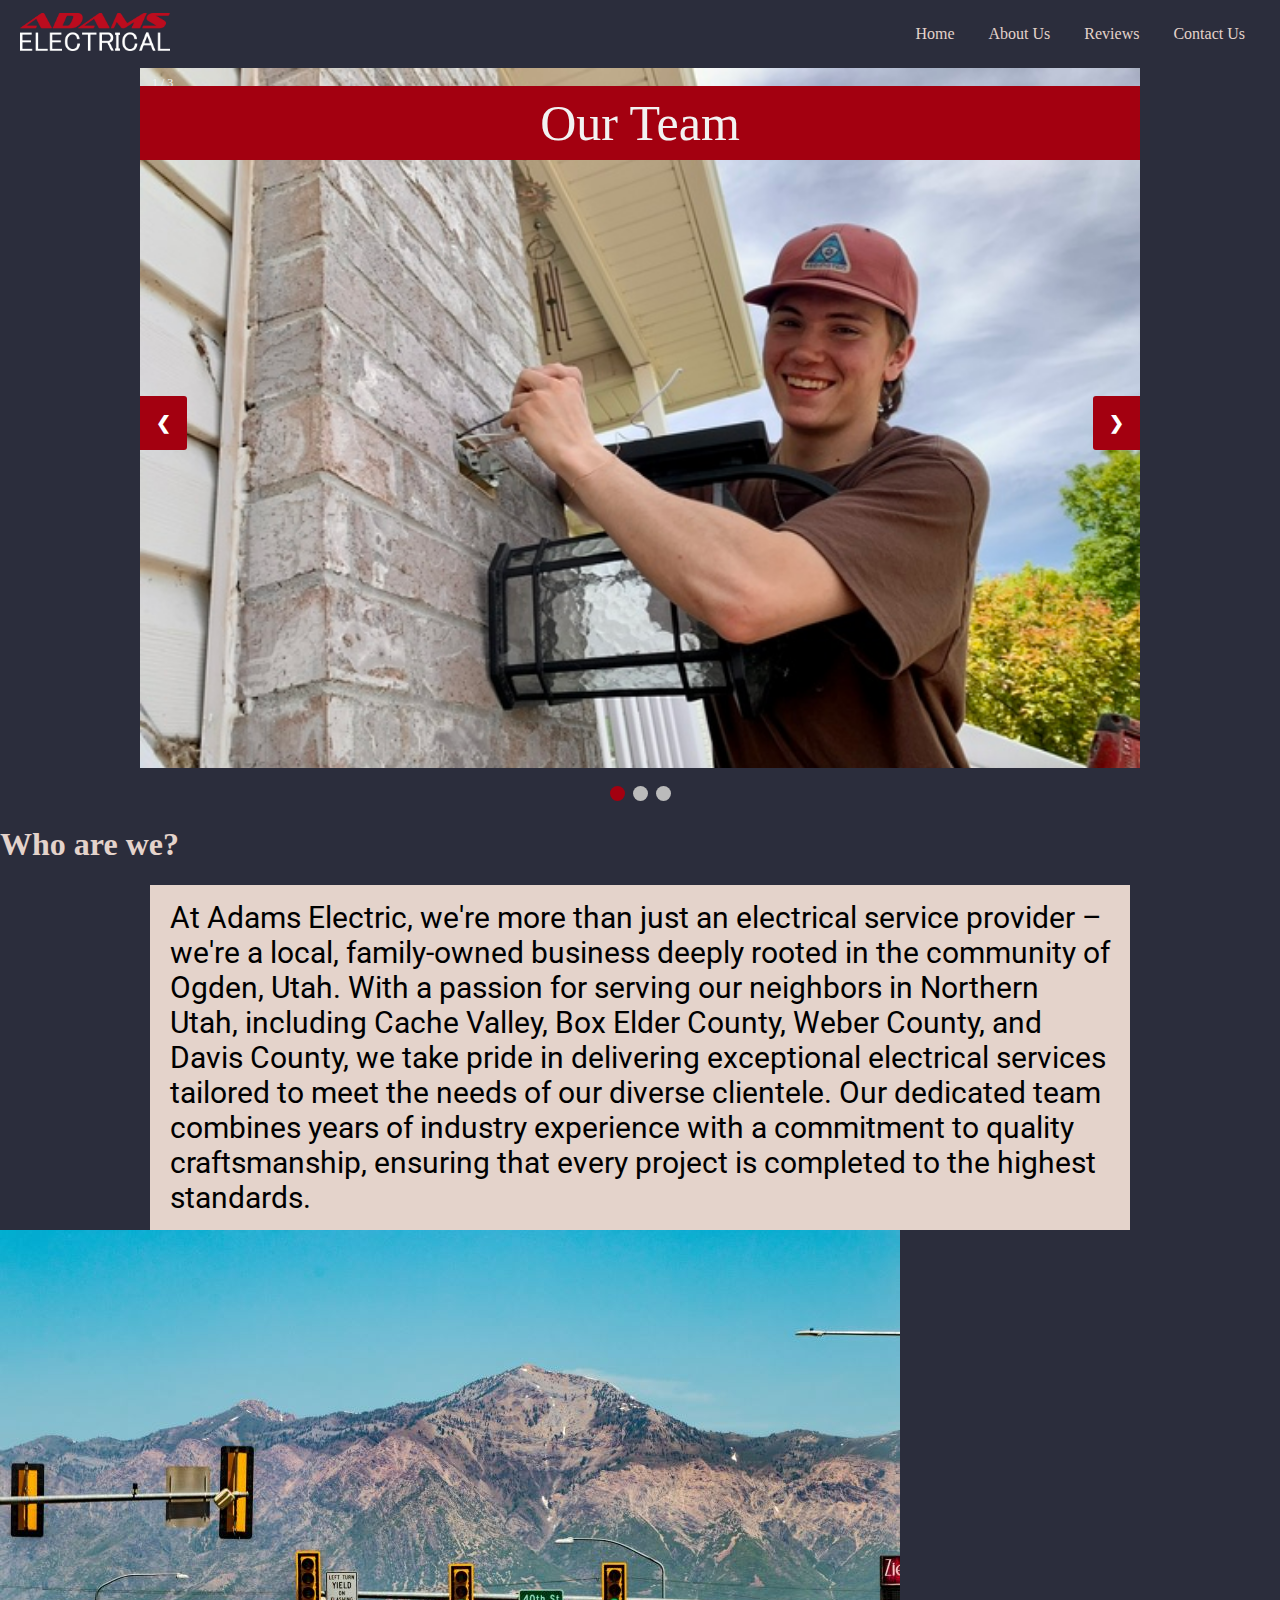
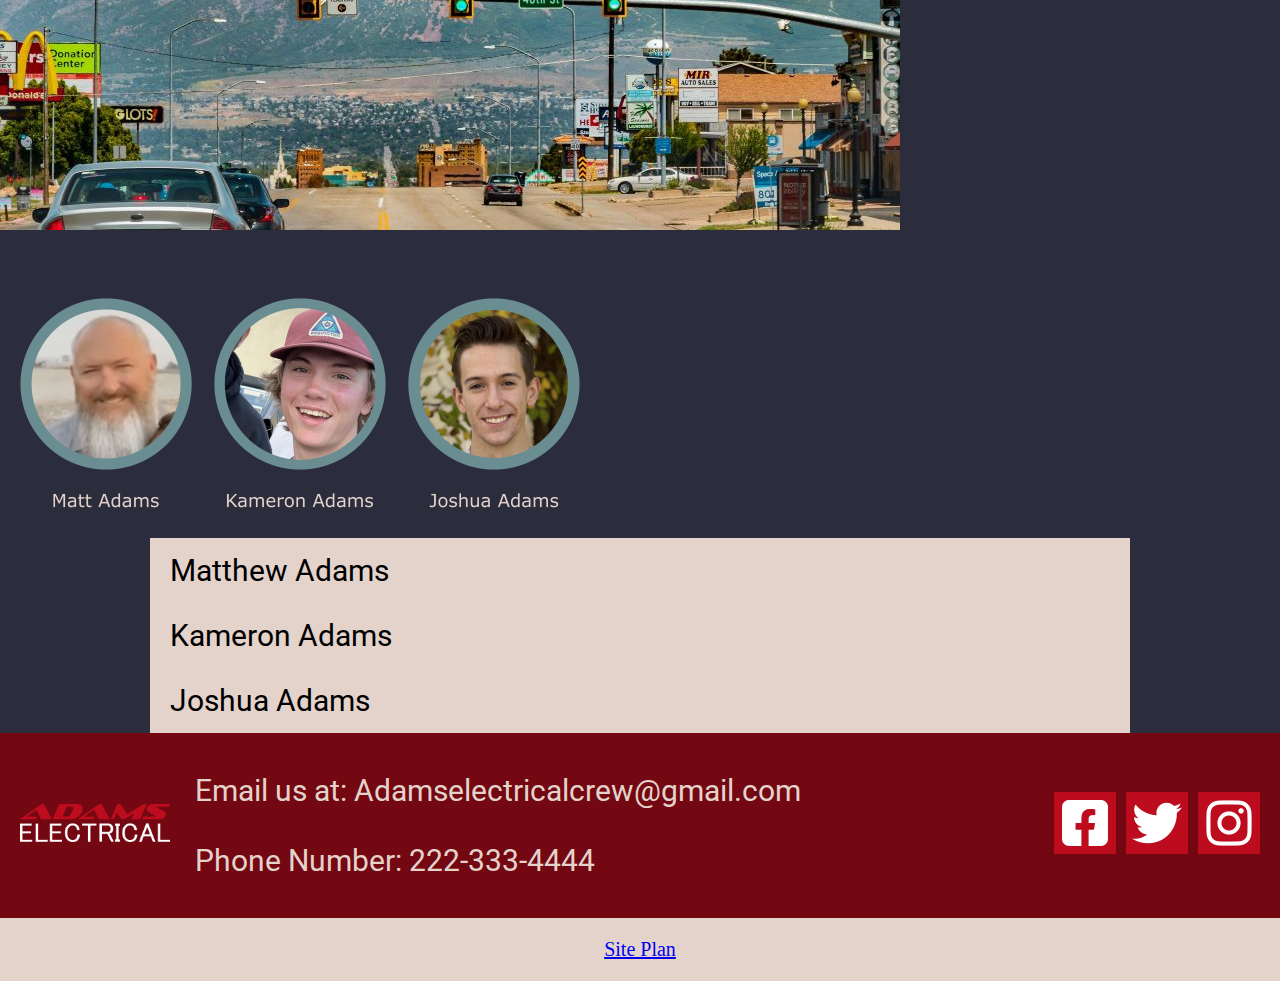
==== commit b40fc945: "---" ====
--- a/aboutus.html
+++ b/aboutus.html
@@ -89,7 +89,7 @@
 
 
 
-      <img class="hero" src="images/resized/Outdoor_Lighting.jpg" alt="Picture of an Electrian fixing an outdoor light">
+      <!-- <img class="hero" src="images/resized/Outdoor_Lighting.jpg" alt="Picture of an Electrian fixing an outdoor light"> -->
       
       <div class="hero-image_ab">
         <h1>Who are we?</h1>
--- a/styles/styles.css
+++ b/styles/styles.css
@@ -124,6 +124,7 @@
   transition: 0.6s ease;
   border-radius: 0 3px 3px 0;
   user-select: none;
+  background-color: #a30010;
 }
 .next {
   right: 0;
@@ -162,7 +163,7 @@
   transition: background-color 0.6s ease;
 }
 .active, .dot:hover {
-  background-color: #717171;
+  background-color: #a30010;
 }
 .fade {
   animation-name: fade;
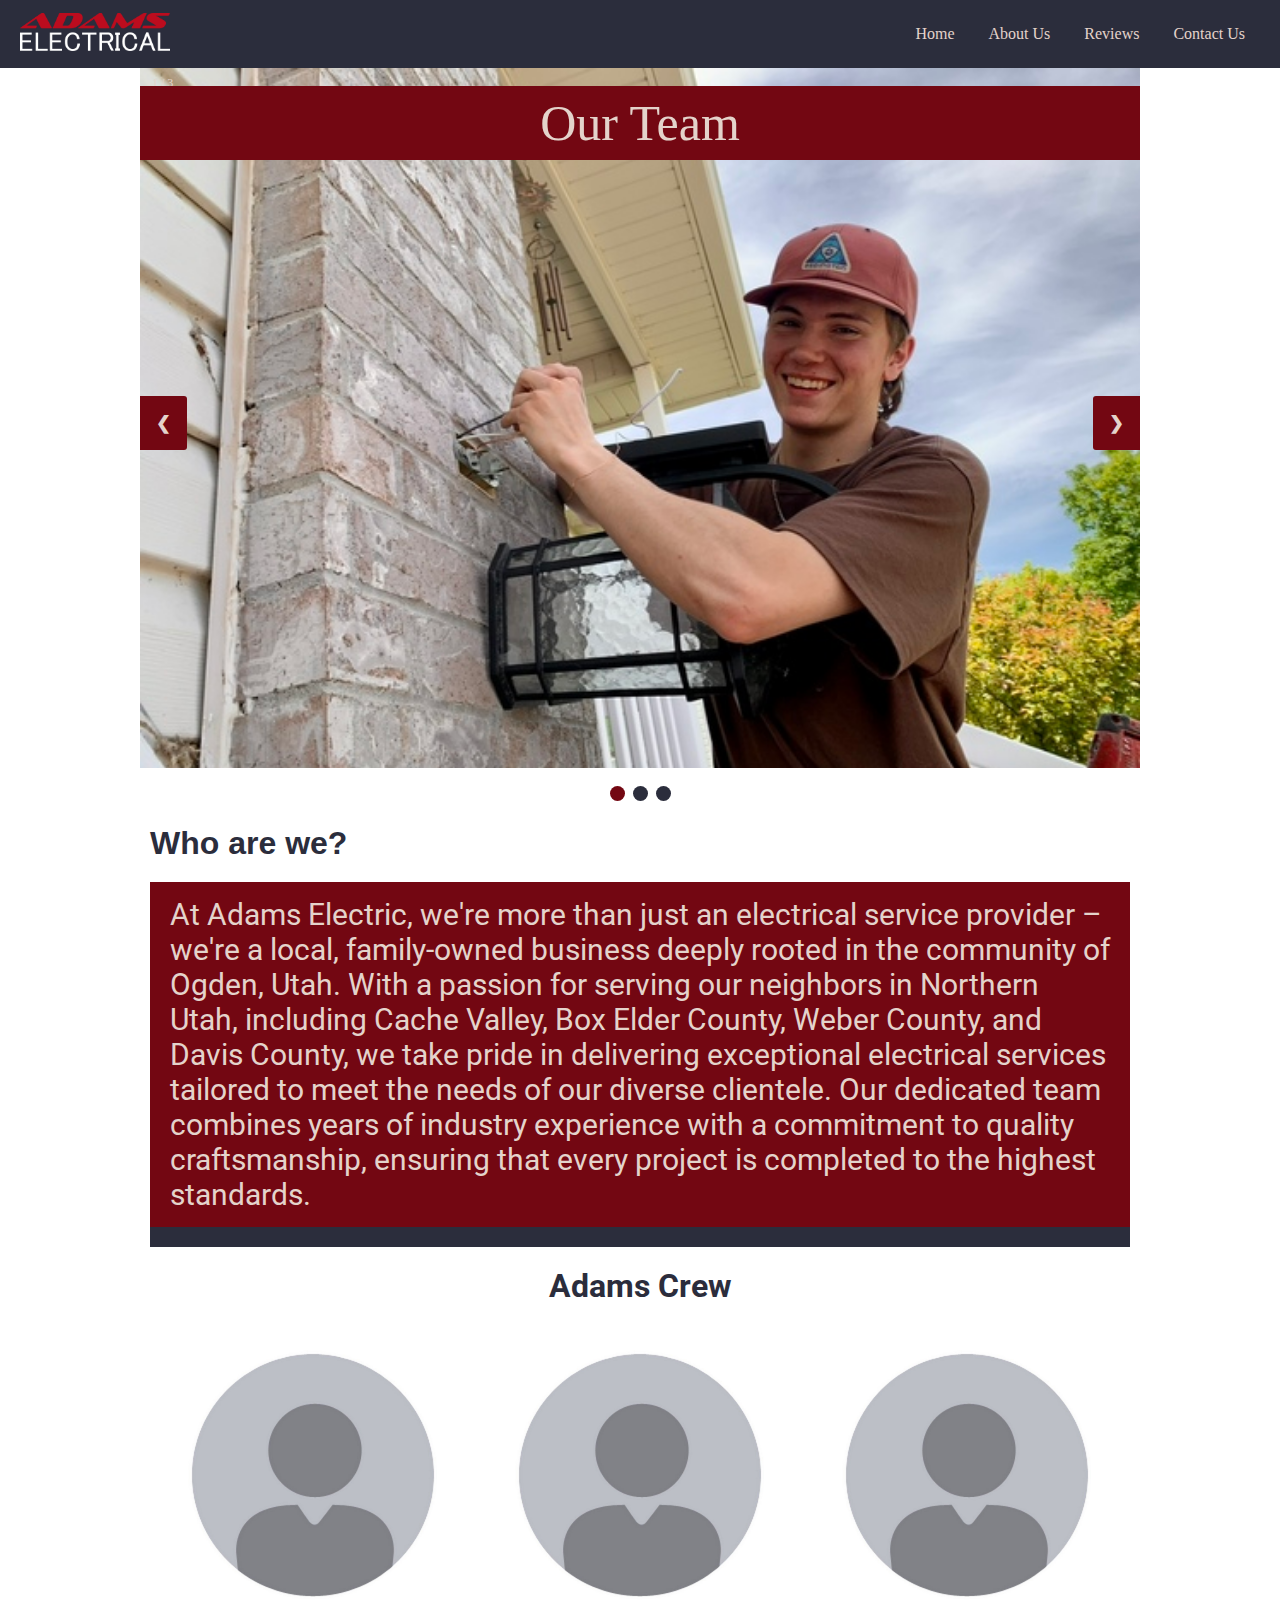
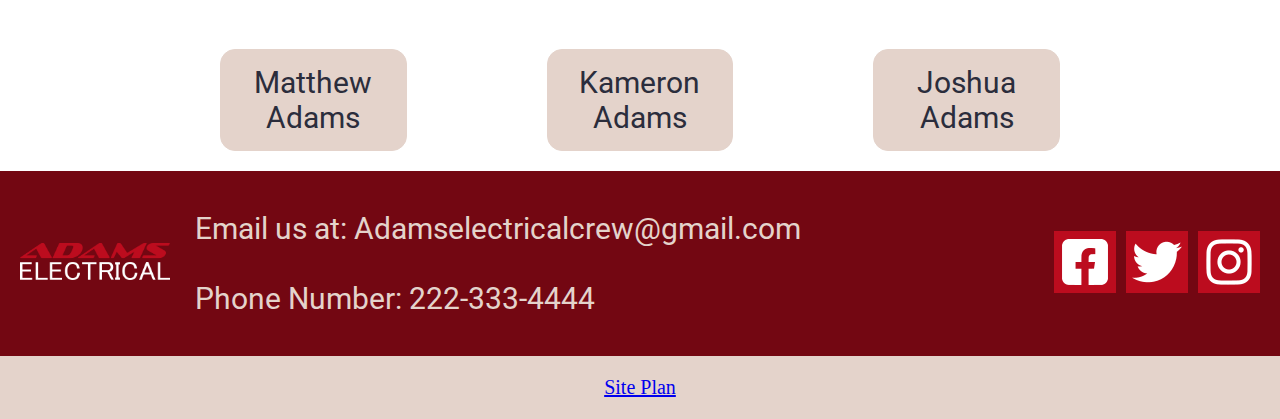
==== commit 545ebeac: "updated about us page" ====
--- a/aboutus.html
+++ b/aboutus.html
@@ -22,36 +22,59 @@
     </header>
 
     <main>
-      <div class="slideshow-container">
-        <div class="ab_slide fade">
-          <div class="numbertext">1 / 3</div>
-          <img src="images/resized/Outdoor_Lighting.jpg" style="width:100%">
-          <div class="ab_text">Our Team</div>
+      <div class="ab_page">
+        <div class="slideshow-container">
+          <div class="ab_slide fade">
+            <div class="numbertext">1 / 3</div>
+            <img src="images/resized/Outdoor_Lighting.jpg" style="width:100%">
+            <div class="ab_text">Our Team</div>
+          </div>
+        
+          <div class="ab_slide fade">
+            <div class="numbertext">2 / 3</div>
+            <img src="images/resized/Ogden_Utah_2-chase-charaba-uRHzV3ca2fk-unsplash.jpg" style="width:100%">
+            <div class="ab_text">Our Team</div>
+          </div>
+        
+          <div class="ab_slide fade">
+            <div class="numbertext">3 / 3</div>
+            <img src="images/resized/20240302_040559000_iOS.jpg" style="width:100%">
+            <div class="ab_text">Our Team</div>
+          </div>
+        
+          <a class="prev" onclick="plusSlides(-1)">&#10094;</a>
+          <a class="next" onclick="plusSlides(1)">&#10095;</a>
+        </div>
+        <br>
+        
+        <div style="text-align:center">
+          <span class="dot" onclick="currentSlide(1)"></span>
+          <span class="dot" onclick="currentSlide(2)"></span>
+          <span class="dot" onclick="currentSlide(3)"></span>
         </div>
       
-        <div class="ab_slide fade">
-          <div class="numbertext">2 / 3</div>
-          <img src="images/resized/Ogden_Utah_2-chase-charaba-uRHzV3ca2fk-unsplash.jpg" style="width:100%">
-          <div class="ab_text">Our Team</div>
+        <div class="hero-image_ab">
+          <h1>Who are we?</h1>
+          <p>At Adams Electric, we're more than just an electrical service provider – we're a local, family-owned business deeply rooted in the community of Ogden, Utah. With a passion for serving our neighbors in Northern Utah, including Cache Valley, Box Elder County, Weber County, and Davis County, we take pride in delivering exceptional electrical services tailored to meet the needs of our diverse clientele. Our dedicated team combines years of industry experience with a commitment to quality craftsmanship, ensuring that every project is completed to the highest standards.</p>
         </div>
       
-        <div class="ab_slide fade">
-          <div class="numbertext">3 / 3</div>
-          <img src="images/resized/20240302_040559000_iOS.jpg" style="width:100%">
-          <div class="ab_text">Our Team</div>
-        </div>
-      
-        <!-- Next and previous buttons -->
-        <a class="prev" onclick="plusSlides(-1)">&#10094;</a>
-        <a class="next" onclick="plusSlides(1)">&#10095;</a>
-      </div>
-      <br>
-      
-      <!-- The dots/circles -->
-      <div style="text-align:center">
-        <span class="dot" onclick="currentSlide(1)"></span>
-        <span class="dot" onclick="currentSlide(2)"></span>
-        <span class="dot" onclick="currentSlide(3)"></span>
+        <!-- <div class="AC_container"> -->
+        <div class="AC_container">
+          <h1>Adams Crew</h1>
+          <div class="image-container2">
+              <div class="ab_pictures">
+                  <img src="images/personplaceholder.jpg" alt="Picture of a Adams Crew employee">
+                  <p class="ab-text">Matthew Adams</p>
+              </div>
+              <div class="ab_pictures">
+                  <img src="images/personplaceholder.jpg" alt="Picture of a Adams Crew employee">
+                  <p class="ab-text">Kameron Adams</p>
+              </div>
+              <div class="ab_pictures">
+                  <img src="images/personplaceholder.jpg" alt="Picture of a Adams Crew employee">
+                  <p class="ab-text">Joshua Adams</p>
+              </div>
+          </div>
       </div>
 
 
@@ -89,25 +112,12 @@
 
 
 
-      <!-- <img class="hero" src="images/resized/Outdoor_Lighting.jpg" alt="Picture of an Electrian fixing an outdoor light"> -->
-      
-      <div class="hero-image_ab">
-        <h1>Who are we?</h1>
-        <p>At Adams Electric, we're more than just an electrical service provider – we're a local, family-owned business deeply rooted in the community of Ogden, Utah. With a passion for serving our neighbors in Northern Utah, including Cache Valley, Box Elder County, Weber County, and Davis County, we take pride in delivering exceptional electrical services tailored to meet the needs of our diverse clientele. Our dedicated team combines years of industry experience with a commitment to quality craftsmanship, ensuring that every project is completed to the highest standards.</p>
-      </div>
 
 
-        
-        
-        <img src="images/resized/Ogden_Utah_2-chase-charaba-uRHzV3ca2fk-unsplash.jpg" alt="Picture of Ogden Utah">
 
-        <div class="Adamscrew">
-            <img src="images/resized/adams family picture2.png" alt="Picture of the Adams Family Crew">
 
-            <p class="waw-text" >Matthew Adams</p>
-            <p class="waw-text" >Kameron Adams</p>
-            <p class="waw-text" >Joshua Adams</p>
-        </div>
+
+      </div>
     </main>
     
     <footer>
--- a/styles/styles.css
+++ b/styles/styles.css
@@ -118,13 +118,13 @@
   width: auto;
   margin-top: -22px;
   padding: 16px;
-  color: white;
+  color: #E4D3CB;
   font-weight: bold;
   font-size: 18px;
   transition: 0.6s ease;
   border-radius: 0 3px 3px 0;
   user-select: none;
-  background-color: #a30010;
+  background-color: #730712;
 }
 .next {
   right: 0;
@@ -134,7 +134,7 @@
   background-color: rgba(0,0,0,0.8);
 }
 .ab_text {
-  color: #f2f2f2;
+  color: #E4D3CB;
   font-size: 50px;
   padding: 8px 12px;
   position: absolute;
@@ -143,10 +143,10 @@
   text-align: center;
   margin-bottom: 600px;
   font-style: unset;
-  background-color: #a30010;
+  background-color: #730712;
 }
 .numbertext {
-  color: #f2f2f2;
+  color: #E4D3CB;
   font-size: 12px;
   padding: 8px 12px;
   position: absolute;
@@ -157,13 +157,13 @@
   height: 15px;
   width: 15px;
   margin: 0 2px;
-  background-color: #bbb;
+  background-color: #2B2D3C;
   border-radius: 50%;
   display: inline-block;
   transition: background-color 0.6s ease;
 }
 .active, .dot:hover {
-  background-color: #a30010;
+  background-color: #730712;
 }
 .fade {
   animation-name: fade;
@@ -174,10 +174,20 @@
   to {opacity: 1}
 }
 
-
-
-
-
+.ab_page {
+  background-color: white;
+}
+.hero-image_ab h1 {
+  margin: 20px 150px;
+  color: #2B2D3C;
+  font-family: var(--heading-font);
+}
+.hero-image_ab p {
+  background-color: #730712;
+  color: #E4D3CB;
+  font-style: bold;
+  border-bottom: solid 20px #2B2D3C;
+}
 
 
 
@@ -271,7 +281,18 @@
   margin: 20px 70px;
   padding: 15px 20px 15px 20px;
   font-size: 30px;
-  color: black;
+  color: #2B2D3C;
+  font-family: var(--paragraph-font);
+}
+.ab-text {
+  margin: 30px auto;
+  border: 1px solid #E4D3CB;
+  border-radius: 15px;
+  text-align: center;
+  margin: 20px 70px;
+  padding: 15px 20px 15px 20px;
+  font-size: 30px;
+  color: #2B2D3C;
   font-family: var(--paragraph-font);
 }
 .proudly-servicing {
@@ -282,10 +303,25 @@
   border-bottom: solid 20px #730712;
   font-family: var(--paragraph-font);
 }
+.AC_container {
+  gap: 10px;
+  background-color: white;
+  margin: 0 150px;
+  font-family: var(--paragraph-font);
+}
 .proudly-servicing h1 {
   text-align: center;
 }
+.AC_container h1 {
+  color: #2B2D3C;
+  margin: 20px 150px;
+  text-align: center;
+  font-family: var(--paragraph-font);
+}
 .m1_pictures {
+  text-align: center;
+}
+.ab_pictures {
   text-align: center;
 }
 .image-container {
@@ -296,7 +332,24 @@
   margin: 0 auto;
   max-width: 1500px;
 }
+/* About Us Page */
+.image-container2 {
+  display: grid;
+  grid-template-columns: repeat(3, minmax(300px, 1fr));
+  justify-content: center;
+  align-items: center;
+  margin: 0 auto;
+  max-width: 1500px;
+}
 .image-container img {
+  width: 100%; 
+  height: 300px;
+  max-width: 300px;
+  padding: 25px; 
+  box-sizing: border-box;
+  border-radius: 50%;
+}
+.ab_pictures img{
   width: 100%; 
   height: 300px;
   max-width: 300px;
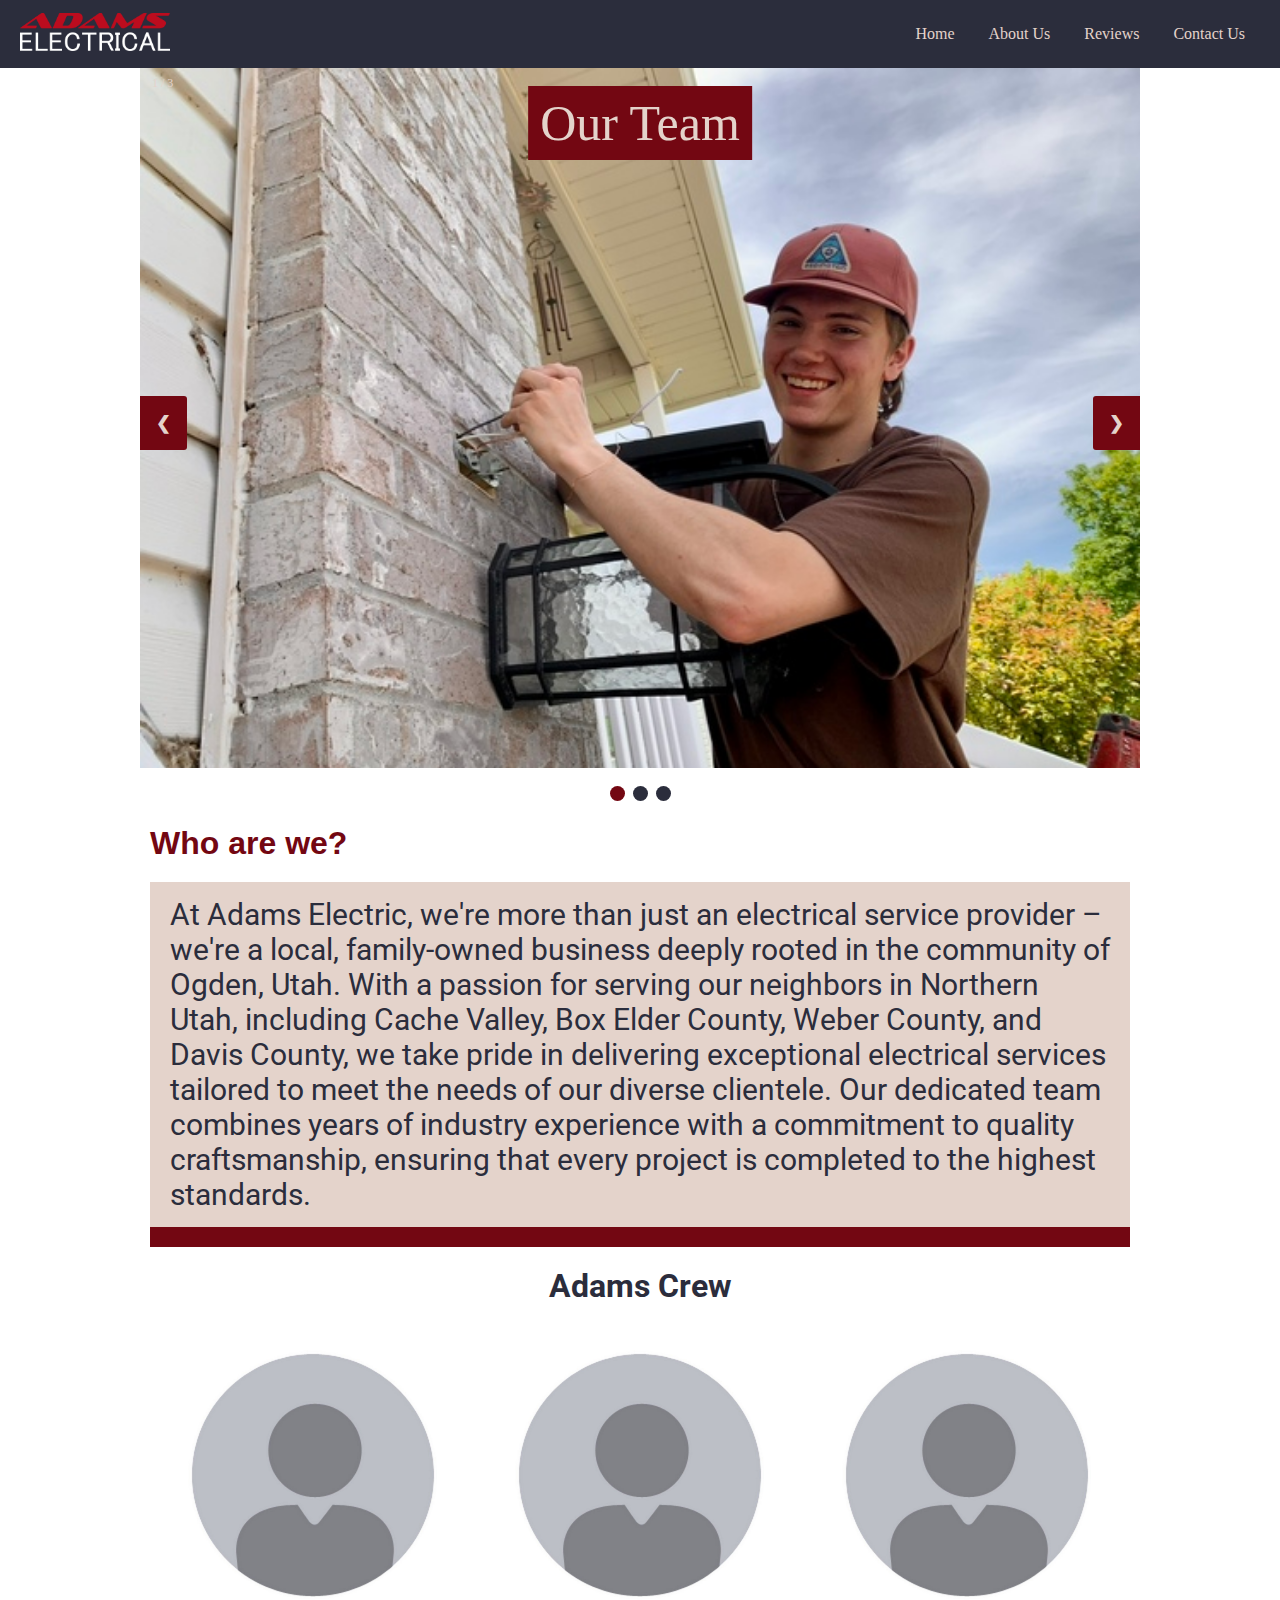
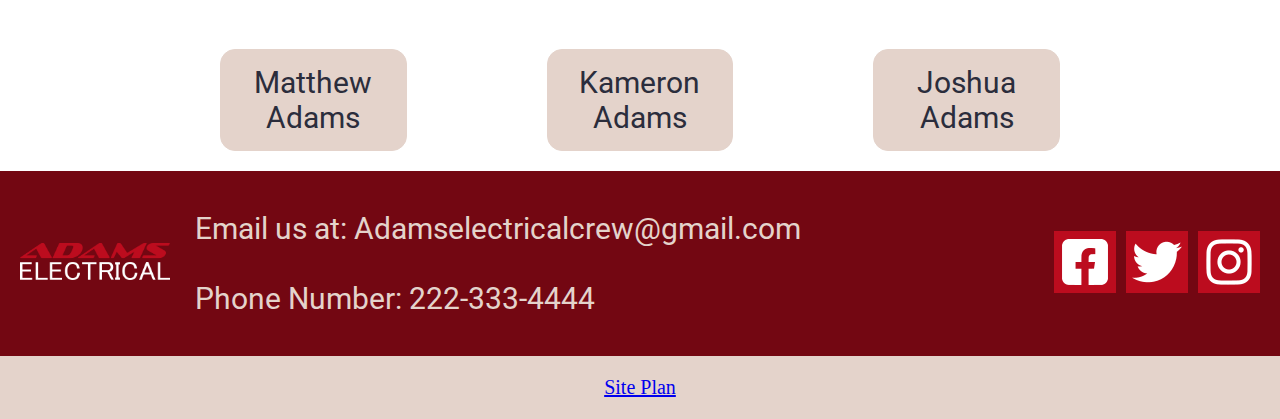
==== commit cd70c61e: "---" ====
--- a/aboutus.html
+++ b/aboutus.html
@@ -26,19 +26,19 @@
         <div class="slideshow-container">
           <div class="ab_slide fade">
             <div class="numbertext">1 / 3</div>
-            <img src="images/resized/Outdoor_Lighting.jpg" style="width:100%">
+            <img src="images/resized/Outdoor_Lighting.jpg" style="width:100%" alt="Picture of a Adams Crew employee fixing a outdoor light bulb">
             <div class="ab_text">Our Team</div>
           </div>
         
           <div class="ab_slide fade">
             <div class="numbertext">2 / 3</div>
-            <img src="images/resized/Ogden_Utah_2-chase-charaba-uRHzV3ca2fk-unsplash.jpg" style="width:100%">
+            <img src="images/resized/Ogden_Utah_2-chase-charaba-uRHzV3ca2fk-unsplash.jpg" style="width:100%" alt="Picture of Ogden Utah Street View">
             <div class="ab_text">Our Team</div>
           </div>
         
           <div class="ab_slide fade">
             <div class="numbertext">3 / 3</div>
-            <img src="images/resized/20240302_040559000_iOS.jpg" style="width:100%">
+            <img src="images/resized/20240302_040559000_iOS.jpg" style="width:100%" alt="Picture of Box Elder County">
             <div class="ab_text">Our Team</div>
           </div>
         
@@ -76,46 +76,6 @@
               </div>
           </div>
       </div>
-
-
-
-
-
-
-
-
-
-
-
-
-
-
-
-
-
-
-
-
-
-
-
-
-
-
-
-
-
-
-
-
-
-
-
-
-
-
-
-
 
       </div>
     </main>
--- a/styles/styles.css
+++ b/styles/styles.css
@@ -139,11 +139,13 @@
   padding: 8px 12px;
   position: absolute;
   bottom: 8px;
-  width: 100%;
-  text-align: center;
-  margin-bottom: 600px;
+  left: 50%;
+  transform: translateX(-50%);
+  /* width: 100%; */
+  text-align: center;
   font-style: unset;
   background-color: #730712;
+  margin-bottom: 600px;
 }
 .numbertext {
   color: #E4D3CB;
@@ -179,16 +181,14 @@
 }
 .hero-image_ab h1 {
   margin: 20px 150px;
+  color: #730712;
+  font-family: var(--heading-font);
+}
+.hero-image_ab p {
+  background-color: #E4D3CB;
   color: #2B2D3C;
-  font-family: var(--heading-font);
-}
-.hero-image_ab p {
-  background-color: #730712;
-  color: #E4D3CB;
-  font-style: bold;
-  border-bottom: solid 20px #2B2D3C;
-}
-
+  border-bottom: solid 20px #730712;
+}
 
 
 
@@ -446,6 +446,18 @@
 .social a {
   margin-left: 10px;
 }
+.social a img {
+  transition: transform 0.3s ease;
+}
+/* .social a:nth-child(1):hover img {
+  content: url('/images/icons/facebook3.png');
+}
+.social a:nth-child(2):hover img {
+  content: url('/images/icons/twitter3.png');
+}
+.social a:nth-child(3):hover img {
+  content: url('/images/icons/instagram3.png');
+} */
 .footer-icon {
   width: 150px;
 }
